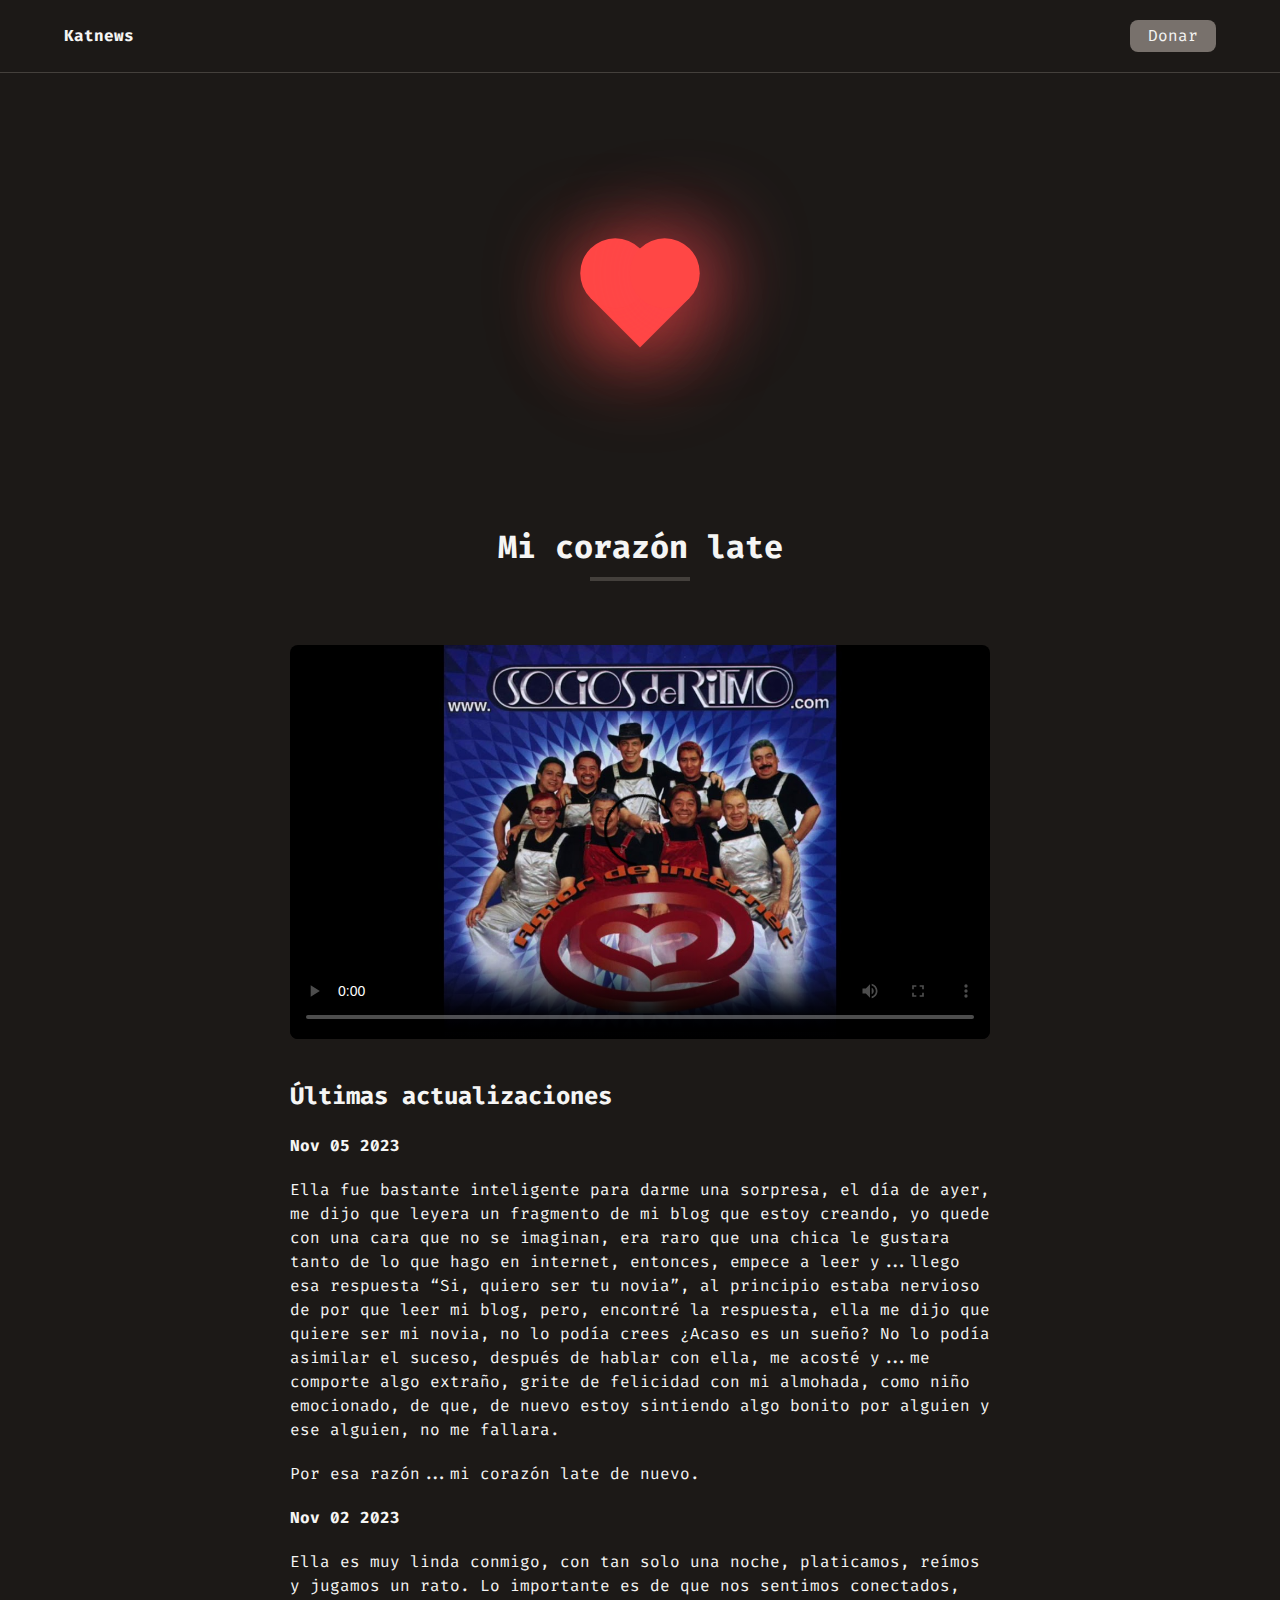
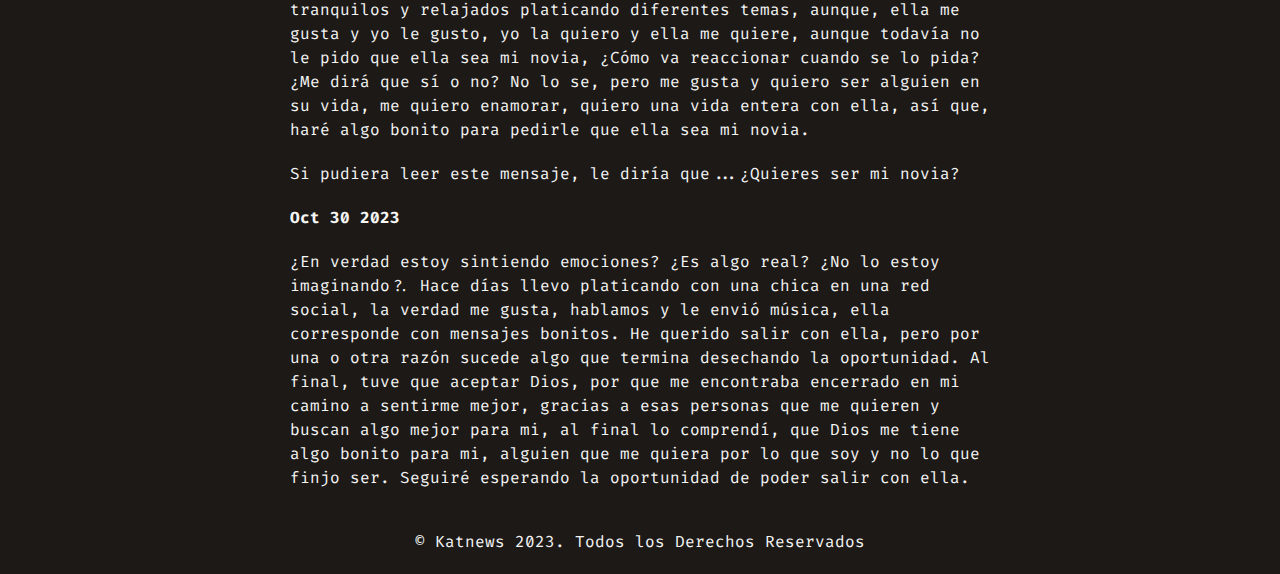
==== index.html @ 8b577e5e "Nov 05 2023" ====
<!DOCTYPE html>
<html lang="es">
  <head>
    <meta charset="UTF-8" />
    <meta name="viewport" content="width=device-width, initial-scale=1.0" />
    <meta name="description" content="Un blog lleno de amor" />
    <link rel="stylesheet" href="css/styles.css" />
    <title>💖 Katnews / Inicio</title>
  </head>
  <body>
    <header class="header">
      <a class="header__logo" href="./">Katnews</a>
      <nav class="header__nav">
        <a class="button" href="https://ko-fi.com/ferchitomenball">Donar</a>
      </nav>
    </header>
    <main class="container">
      <div class="container__hero">
        <div class="heart"></div>
      </div>
      <aside class="container__title">
        <h1 class="title">Mi corazón late</h1>
      </aside>
      <section class="container__text">
        <video class="video" controls poster="assets/poster_main.jpg">
          <source src="assets/video_main.mp4" type="video/mp4" />
        </video>
        <h2>Últimas actualizaciones</h2>
        <article class="container__article">
          <header>
            <time datetime="2023-11-05">
              <strong>Nov 05 2023</strong>
            </time>
          </header>
          <p class="text">Ella fue bastante inteligente para darme una sorpresa, el día de ayer, me dijo que leyera un fragmento de mi blog que estoy creando, yo quede con una cara que no se imaginan, era raro que una chica le gustara tanto de lo que hago en internet, entonces, empece a leer y...llego esa respuesta “Si, quiero ser tu novia”, al principio estaba nervioso de por que leer mi blog, pero, encontré la respuesta, ella me dijo que quiere ser mi novia, no lo podía crees ¿Acaso es un sueño? No lo podía asimilar el suceso, después de hablar con ella, me acosté y...me comporte algo extraño, grite de felicidad con mi almohada, como niño emocionado, de que, de nuevo estoy sintiendo algo bonito por alguien y ese alguien, no me fallara.</p>
          <p class="text">
            Por esa razón...mi corazón late de nuevo.
          </p>
        </article>
          <header>
            <time datetime="2023-11-02">
              <strong>Nov 02 2023</strong>
            </time>
          </header>
          <p class="text">
            Ella es muy linda conmigo, con tan solo una noche, platicamos,
            reímos y jugamos un rato. Lo importante es de que nos sentimos
            conectados, tranquilos y relajados platicando diferentes temas,
            aunque, ella me gusta y yo le gusto, yo la quiero y ella me quiere,
            aunque todavía no le pido que ella sea mi novia, ¿Cómo va reaccionar
            cuando se lo pida? ¿Me dirá que sí o no? No lo se, pero me gusta y
            quiero ser alguien en su vida, me quiero enamorar, quiero una vida
            entera con ella, así que, haré algo bonito para pedirle que ella sea
            mi novia.
          </p>
          <p class="text">
            Si pudiera leer este mensaje, le diría que...¿Quieres ser mi novia?
          </p>
        </article>
        <article class="container__article">
          <header>
            <time datetime="2023-10-30">
              <strong>Oct 30 2023</strong>
            </time>
          </header>
          <p class="text">
            ¿En verdad estoy sintiendo emociones? ¿Es algo real? ¿No lo estoy
            imaginando?. Hace días llevo platicando con una chica en una red
            social, la verdad me gusta, hablamos y le envió música, ella
            corresponde con mensajes bonitos. He querido salir con ella, pero
            por una o otra razón sucede algo que termina desechando la
            oportunidad. Al final, tuve que aceptar Dios, por que me encontraba
            encerrado en mi camino a sentirme mejor, gracias a esas personas que
            me quieren y buscan algo mejor para mi, al final lo comprendí, que
            Dios me tiene algo bonito para mi, alguien que me quiera por lo que
            soy y no lo que finjo ser. Seguiré esperando la oportunidad de poder
            salir con ella.
          </p>
        </article>
      </section>
    </main>
    <div class="footer">
      <span>&copy; Katnews 2023. Todos los Derechos Reservados</span>
    </div>
  </body>
</html>
---- css/styles.css ----
@import url("https://fonts.googleapis.com/css2?family=Fira+Code:wght@400;700&display=swap");

*,
*::before,
*::after {
  margin: 0;
  padding: 0;
  box-sizing: border-box;
  text-size-adjust: 100%;
  line-height: 1.5;
}

:root {
  --base-50: #fafaf9;
  --base-100: #f5f5f4;
  --base-200: #e7e5e4;
  --base-300: #d6d3d1;
  --base-400: #a8a29e;
  --base-500: #78716c;
  --base-600: #57534e;
  --base-700: #44403c;
  --base-800: #292524;
  --base-900: #1c1917;
  --base-950: #0c0a09;
}

:root {
  --bg-body: var(--base-900);
  --text-body: var(--base-100);
  --bg-color-header: var(--base-900);
  --border-color: var(--base-700);
  --text-color: var(--base-100);
  --button-bg: var(--base-500);
  --button-text: var(--base-100);
  --button-hover: var(--base-600);
  --button-active: var(--base-700);
}

:root {
  --weight-400: 400;
  --weight-700: 700;
  --radius: 0.5rem;
}

:root {
  --heart: #ff4745;
}

/* 
:root {
  --heart: #6b21a8;
}
 */

body {
  font-family: "Fira Code", monospace;
  font-weight: var(--weight-400);
  font-size: 16px;
  background-color: var(--bg-body);
  color: var(--text-body);
}

.container {
  width: 90%;
  max-width: 700px;
  margin: 0 auto;
}

.header {
  background-color: var(--bg-color-header);
  border-bottom: thin solid var(--border-color);
  display: flex;
  align-items: center;
  justify-content: space-between;
  padding: 20px 5%;
}

.header__logo {
  text-decoration: none;
  color: var(--text-color);
  font-weight: var(--weight-700);
}

.button {
  text-decoration: none;
  cursor: pointer;
  display: flex;
  align-items: center;
  justify-content: center;
  height: 32px;
  padding: 0 18px;
  background-color: var(--button-bg);
  color: var(--button-text);
  border-radius: var(--radius);
  transition: hover 0.3 ease;
}

.button:hover {
  background-color: var(--button-hover);
}

.button:active {
  background-color: var(--button-active);
}

.container__hero {
  display: flex;
  justify-content: center;
  align-items: center;
  min-height: 50vh;
}

.container__title {
  text-align: center;
}

.heart {
  position: relative;
  width: 4.375rem;
  height: 4.375rem;
  background-color: var(--heart);
  transform: rotate(-45deg);
  box-shadow: -10px 10px 90px var(--heart);
  animation: pulse 1s infinite;
}

.heart::before {
  content: "";
  position: absolute;
  top: -50%;
  width: 4.375rem;
  height: 4.375rem;
  background-color: var(--heart);
  border-radius: 50%;
  box-shadow: -10px 10px 90px var(--heart);
}

.heart::after {
  content: "";
  position: absolute;
  right: -50%;
  width: 4.375rem;
  height: 4.375rem;
  background-color: var(--heart);
  border-radius: 50%;
  box-shadow: 10px 10px 90px #ff4757;
}

@keyframes pulse {
  0% {
    transform: rotate(-45deg) scale(1);
  }
  50% {
    transform: rotate(-45deg) scale(1.2);
  }
  100% {
    transform: rotate(-45deg) scale(1);
  }
}

.title {
  position: relative;
  display: flex;
  justify-content: center;
  align-items: flex-end;
  padding-bottom: 10px;
  margin-bottom: 32px;
}

.title::before {
  content: "";
  position: absolute;
  width: 100px;
  height: 4px;
  bottom: 0;
  background-color: var(--border-color);
}

.video {
  width: 100%;
  margin: 32px 0;
  border-radius: var(--radius);
}

.container__article {
  margin: 20px 0;
}

.text {
  margin: 20px 0;
}

.footer {
  text-align: center;
  padding: 20px 0;
}
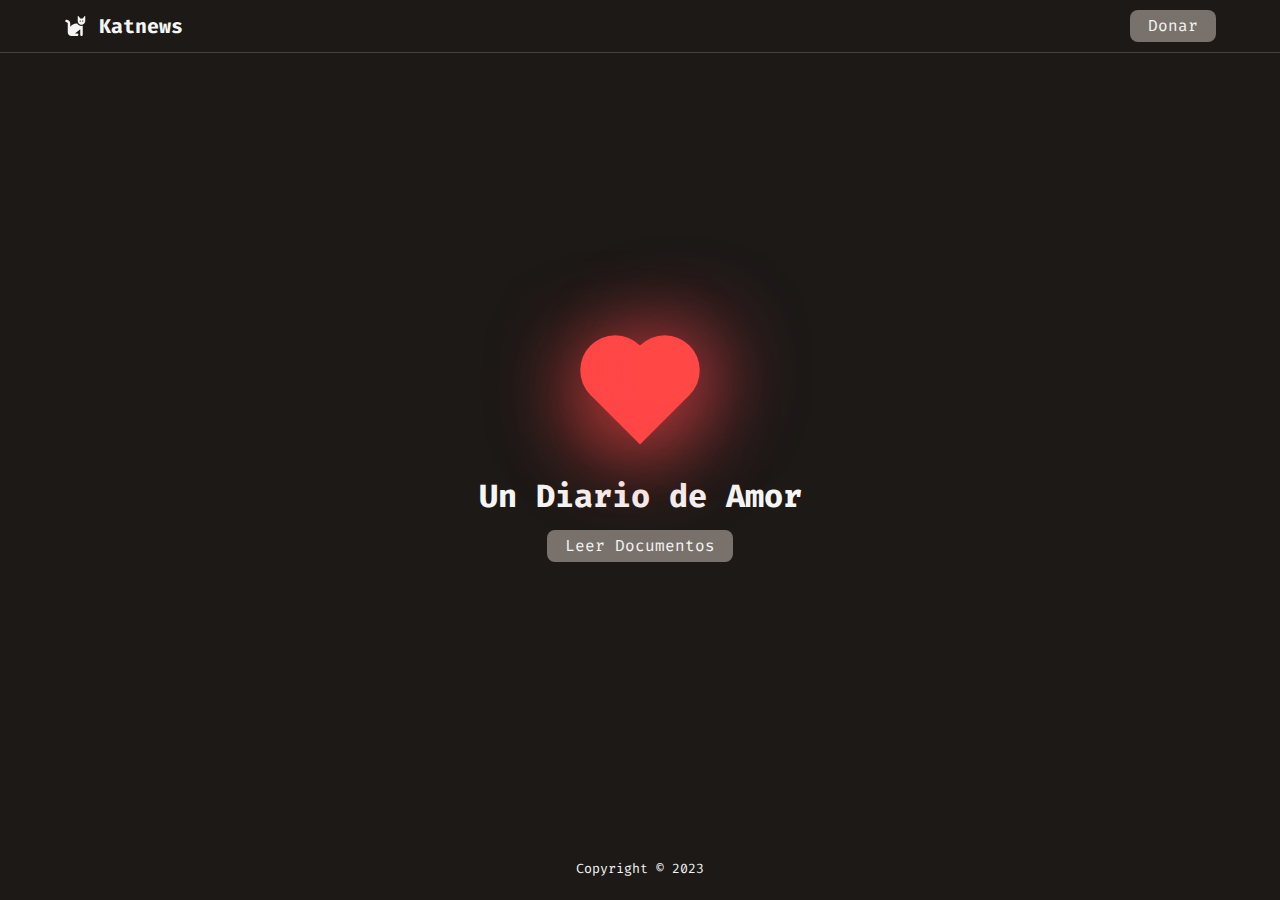
==== commit b4f3f947: "Nov 06 2023" ====
--- a/index.html
+++ b/index.html
@@ -4,83 +4,38 @@
     <meta charset="UTF-8" />
     <meta name="viewport" content="width=device-width, initial-scale=1.0" />
     <meta name="description" content="Un blog lleno de amor" />
+    <link rel="stylesheet" href="css/all.min.css" />
     <link rel="stylesheet" href="css/styles.css" />
-    <title>💖 Katnews / Inicio</title>
+    <link rel="stylesheet" href="css/animation.css" />
+    <title>🐈 Katnews / Inicio</title>
   </head>
   <body>
-    <header class="header">
-      <a class="header__logo" href="./">Katnews</a>
-      <nav class="header__nav">
-        <a class="button" href="https://ko-fi.com/ferchitomenball">Donar</a>
-      </nav>
-    </header>
-    <main class="container">
-      <div class="container__hero">
-        <div class="heart"></div>
-      </div>
-      <aside class="container__title">
-        <h1 class="title">Mi corazón late</h1>
-      </aside>
-      <section class="container__text">
-        <video class="video" controls poster="assets/poster_main.jpg">
-          <source src="assets/video_main.mp4" type="video/mp4" />
-        </video>
-        <h2>Últimas actualizaciones</h2>
-        <article class="container__article">
-          <header>
-            <time datetime="2023-11-05">
-              <strong>Nov 05 2023</strong>
-            </time>
-          </header>
-          <p class="text">Ella fue bastante inteligente para darme una sorpresa, el día de ayer, me dijo que leyera un fragmento de mi blog que estoy creando, yo quede con una cara que no se imaginan, era raro que una chica le gustara tanto de lo que hago en internet, entonces, empece a leer y...llego esa respuesta “Si, quiero ser tu novia”, al principio estaba nervioso de por que leer mi blog, pero, encontré la respuesta, ella me dijo que quiere ser mi novia, no lo podía crees ¿Acaso es un sueño? No lo podía asimilar el suceso, después de hablar con ella, me acosté y...me comporte algo extraño, grite de felicidad con mi almohada, como niño emocionado, de que, de nuevo estoy sintiendo algo bonito por alguien y ese alguien, no me fallara.</p>
-          <p class="text">
-            Por esa razón...mi corazón late de nuevo.
-          </p>
-        </article>
-          <header>
-            <time datetime="2023-11-02">
-              <strong>Nov 02 2023</strong>
-            </time>
-          </header>
-          <p class="text">
-            Ella es muy linda conmigo, con tan solo una noche, platicamos,
-            reímos y jugamos un rato. Lo importante es de que nos sentimos
-            conectados, tranquilos y relajados platicando diferentes temas,
-            aunque, ella me gusta y yo le gusto, yo la quiero y ella me quiere,
-            aunque todavía no le pido que ella sea mi novia, ¿Cómo va reaccionar
-            cuando se lo pida? ¿Me dirá que sí o no? No lo se, pero me gusta y
-            quiero ser alguien en su vida, me quiero enamorar, quiero una vida
-            entera con ella, así que, haré algo bonito para pedirle que ella sea
-            mi novia.
-          </p>
-          <p class="text">
-            Si pudiera leer este mensaje, le diría que...¿Quieres ser mi novia?
-          </p>
-        </article>
-        <article class="container__article">
-          <header>
-            <time datetime="2023-10-30">
-              <strong>Oct 30 2023</strong>
-            </time>
-          </header>
-          <p class="text">
-            ¿En verdad estoy sintiendo emociones? ¿Es algo real? ¿No lo estoy
-            imaginando?. Hace días llevo platicando con una chica en una red
-            social, la verdad me gusta, hablamos y le envió música, ella
-            corresponde con mensajes bonitos. He querido salir con ella, pero
-            por una o otra razón sucede algo que termina desechando la
-            oportunidad. Al final, tuve que aceptar Dios, por que me encontraba
-            encerrado en mi camino a sentirme mejor, gracias a esas personas que
-            me quieren y buscan algo mejor para mi, al final lo comprendí, que
-            Dios me tiene algo bonito para mi, alguien que me quiera por lo que
-            soy y no lo que finjo ser. Seguiré esperando la oportunidad de poder
-            salir con ella.
-          </p>
-        </article>
-      </section>
-    </main>
-    <div class="footer">
-      <span>&copy; Katnews 2023. Todos los Derechos Reservados</span>
+    <!-- HOME -->
+    <div class="home">
+      <!-- HEADER -->
+      <header class="header">
+        <a class="header__logo" href="./">
+          <i class="fa-solid fa-cat"></i>
+          <span>Katnews</span>
+        </a>
+        <nav class="header__nav">
+          <a class="button" href="https://ko-fi.com/ferchitomenball">Donar</a>
+        </nav>
+      </header>
+      <!-- HOME PAGE -->
+      <main class="home__page">
+        <div class="home__hero">
+          <div class="heart"></div>
+          <h1>Un Diario de Amor</h1>
+          <a class="button" href="./docs.html">Leer Documentos</a>
+        </div>
+      </main>
+      <!-- FOOTER -->
+      <footer class="footer">
+        <small>Copyright &copy; 2023</small>
+      </footer>
+      <!-- SCRIPT -->
+      <script src="js/all.min.js"></script>
     </div>
   </body>
 </html>
--- a/css/all.min.css
+++ b/css/all.min.css
@@ -0,0 +1,9 @@
+/*!
+ * Font Awesome Free 6.4.2 by @fontawesome - https://fontawesome.com
+ * License - https://fontawesome.com/license/free (Icons: CC BY 4.0, Fonts: SIL OFL 1.1, Code: MIT License)
+ * Copyright 2023 Fonticons, Inc.
+ */
+.fa{font-family:var(--fa-style-family,"Font Awesome 6 Free");font-weight:var(--fa-style,900)}.fa,.fa-brands,.fa-classic,.fa-regular,.fa-sharp,.fa-solid,.fab,.far,.fas{-moz-osx-font-smoothing:grayscale;-webkit-font-smoothing:antialiased;display:var(--fa-display,inline-block);font-style:normal;font-variant:normal;line-height:1;text-rendering:auto}.fa-classic,.fa-regular,.fa-solid,.far,.fas{font-family:"Font Awesome 6 Free"}.fa-brands,.fab{font-family:"Font Awesome 6 Brands"}.fa-1x{font-size:1em}.fa-2x{font-size:2em}.fa-3x{font-size:3em}.fa-4x{font-size:4em}.fa-5x{font-size:5em}.fa-6x{font-size:6em}.fa-7x{font-size:7em}.fa-8x{font-size:8em}.fa-9x{font-size:9em}.fa-10x{font-size:10em}.fa-2xs{font-size:.625em;line-height:.1em;vertical-align:.225em}.fa-xs{font-size:.75em;line-height:.08333em;vertical-align:.125em}.fa-sm{font-size:.875em;line-height:.07143em;vertical-align:.05357em}.fa-lg{font-size:1.25em;line-height:.05em;vertical-align:-.075em}.fa-xl{font-size:1.5em;line-height:.04167em;vertical-align:-.125em}.fa-2xl{font-size:2em;line-height:.03125em;vertical-align:-.1875em}.fa-fw{text-align:center;width:1.25em}.fa-ul{list-style-type:none;margin-left:var(--fa-li-margin,2.5em);padding-left:0}.fa-ul>li{position:relative}.fa-li{left:calc(var(--fa-li-width, 2em)*-1);position:absolute;text-align:center;width:var(--fa-li-width,2em);line-height:inherit}.fa-border{border-radius:var(--fa-border-radius,.1em);border:var(--fa-border-width,.08em) var(--fa-border-style,solid) var(--fa-border-color,#eee);padding:var(--fa-border-padding,.2em .25em .15em)}.fa-pull-left{float:left;margin-right:var(--fa-pull-margin,.3em)}.fa-pull-right{float:right;margin-left:var(--fa-pull-margin,.3em)}.fa-beat{-webkit-animation-name:fa-beat;animation-name:fa-beat;-webkit-animation-delay:var(--fa-animation-delay,0s);animation-delay:var(--fa-animation-delay,0s);-webkit-animation-direction:var(--fa-animation-direction,normal);animation-direction:var(--fa-animation-direction,normal);-webkit-animation-duration:var(--fa-animation-duration,1s);animation-duration:var(--fa-animation-duration,1s);-webkit-animation-iteration-count:var(--fa-animation-iteration-count,infinite);animation-iteration-count:var(--fa-animation-iteration-count,infinite);-webkit-animation-timing-function:var(--fa-animation-timing,ease-in-out);animation-timing-function:var(--fa-animation-timing,ease-in-out)}.fa-bounce{-webkit-animation-name:fa-bounce;animation-name:fa-bounce;-webkit-animation-delay:var(--fa-animation-delay,0s);animation-delay:var(--fa-animation-delay,0s);-webkit-animation-direction:var(--fa-animation-direction,normal);animation-direction:var(--fa-animation-direction,normal);-webkit-animation-duration:var(--fa-animation-duration,1s);animation-duration:var(--fa-animation-duration,1s);-webkit-animation-iteration-count:var(--fa-animation-iteration-count,infinite);animation-iteration-count:var(--fa-animation-iteration-count,infinite);-webkit-animation-timing-function:var(--fa-animation-timing,cubic-bezier(.28,.84,.42,1));animation-timing-function:var(--fa-animation-timing,cubic-bezier(.28,.84,.42,1))}.fa-fade{-webkit-animation-name:fa-fade;animation-name:fa-fade;-webkit-animation-iteration-count:var(--fa-animation-iteration-count,infinite);animation-iteration-count:var(--fa-animation-iteration-count,infinite);-webkit-animation-timing-function:var(--fa-animation-timing,cubic-bezier(.4,0,.6,1));animation-timing-function:var(--fa-animation-timing,cubic-bezier(.4,0,.6,1))}.fa-beat-fade,.fa-fade{-webkit-animation-delay:var(--fa-animation-delay,0s);animation-delay:var(--fa-animation-delay,0s);-webkit-animation-direction:var(--fa-animation-direction,normal);animation-direction:var(--fa-animation-direction,normal);-webkit-animation-duration:var(--fa-animation-duration,1s);animation-duration:var(--fa-animation-duration,1s)}.fa-beat-fade{-webkit-animation-name:fa-beat-fade;animation-name:fa-beat-fade;-webkit-animation-iteration-count:var(--fa-animation-iteration-count,infinite);animation-iteration-count:var(--fa-animation-iteration-count,infinite);-webkit-animation-timing-function:var(--fa-animation-timing,cubic-bezier(.4,0,.6,1));animation-timing-function:var(--fa-animation-timing,cubic-bezier(.4,0,.6,1))}.fa-flip{-webkit-animation-name:fa-flip;animation-name:fa-flip;-webkit-animation-delay:var(--fa-animation-delay,0s);animation-delay:var(--fa-animation-delay,0s);-webkit-animation-direction:var(--fa-animation-direction,normal);animation-direction:var(--fa-animation-direction,normal);-webkit-animation-duration:var(--fa-animation-duration,1s);animation-duration:var(--fa-animation-duration,1s);-webkit-animation-iteration-count:var(--fa-animation-iteration-count,infinite);animation-iteration-count:var(--fa-animation-iteration-count,infinite);-webkit-animation-timing-function:var(--fa-animation-timing,ease-in-out);animation-timing-function:var(--fa-animation-timing,ease-in-out)}.fa-shake{-webkit-animation-name:fa-shake;animation-name:fa-shake;-webkit-animation-duration:var(--fa-animation-duration,1s);animation-duration:var(--fa-animation-duration,1s);-webkit-animation-iteration-count:var(--fa-animation-iteration-count,infinite);animation-iteration-count:var(--fa-animation-iteration-count,infinite);-webkit-animation-timing-function:var(--fa-animation-timing,linear);animation-timing-function:var(--fa-animation-timing,linear)}.fa-shake,.fa-spin{-webkit-animation-delay:var(--fa-animation-delay,0s);animation-delay:var(--fa-animation-delay,0s);-webkit-animation-direction:var(--fa-animation-direction,normal);animation-direction:var(--fa-animation-direction,normal)}.fa-spin{-webkit-animation-name:fa-spin;animation-name:fa-spin;-webkit-animation-duration:var(--fa-animation-duration,2s);animation-duration:var(--fa-animation-duration,2s);-webkit-animation-iteration-count:var(--fa-animation-iteration-count,infinite);animation-iteration-count:var(--fa-animation-iteration-count,infinite);-webkit-animation-timing-function:var(--fa-animation-timing,linear);animation-timing-function:var(--fa-animation-timing,linear)}.fa-spin-reverse{--fa-animation-direction:reverse}.fa-pulse,.fa-spin-pulse{-webkit-animation-name:fa-spin;animation-name:fa-spin;-webkit-animation-direction:var(--fa-animation-direction,normal);animation-direction:var(--fa-animation-direction,normal);-webkit-animation-duration:var(--fa-animation-duration,1s);animation-duration:var(--fa-animation-duration,1s);-webkit-animation-iteration-count:var(--fa-animation-iteration-count,infinite);animation-iteration-count:var(--fa-animation-iteration-count,infinite);-webkit-animation-timing-function:var(--fa-animation-timing,steps(8));animation-timing-function:var(--fa-animation-timing,steps(8))}@media (prefers-reduced-motion:reduce){.fa-beat,.fa-beat-fade,.fa-bounce,.fa-fade,.fa-flip,.fa-pulse,.fa-shake,.fa-spin,.fa-spin-pulse{-webkit-animation-delay:-1ms;animation-delay:-1ms;-webkit-animation-duration:1ms;animation-duration:1ms;-webkit-animation-iteration-count:1;animation-iteration-count:1;-webkit-transition-delay:0s;transition-delay:0s;-webkit-transition-duration:0s;transition-duration:0s}}@-webkit-keyframes fa-beat{0%,90%{-webkit-transform:scale(1);transform:scale(1)}45%{-webkit-transform:scale(var(--fa-beat-scale,1.25));transform:scale(var(--fa-beat-scale,1.25))}}@keyframes fa-beat{0%,90%{-webkit-transform:scale(1);transform:scale(1)}45%{-webkit-transform:scale(var(--fa-beat-scale,1.25));transform:scale(var(--fa-beat-scale,1.25))}}@-webkit-keyframes fa-bounce{0%{-webkit-transform:scale(1) translateY(0);transform:scale(1) translateY(0)}10%{-webkit-transform:scale(var(--fa-bounce-start-scale-x,1.1),var(--fa-bounce-start-scale-y,.9)) translateY(0);transform:scale(var(--fa-bounce-start-scale-x,1.1),var(--fa-bounce-start-scale-y,.9)) translateY(0)}30%{-webkit-transform:scale(var(--fa-bounce-jump-scale-x,.9),var(--fa-bounce-jump-scale-y,1.1)) translateY(var(--fa-bounce-height,-.5em));transform:scale(var(--fa-bounce-jump-scale-x,.9),var(--fa-bounce-jump-scale-y,1.1)) translateY(var(--fa-bounce-height,-.5em))}50%{-webkit-transform:scale(var(--fa-bounce-land-scale-x,1.05),var(--fa-bounce-land-scale-y,.95)) translateY(0);transform:scale(var(--fa-bounce-land-scale-x,1.05),var(--fa-bounce-land-scale-y,.95)) translateY(0)}57%{-webkit-transform:scale(1) translateY(var(--fa-bounce-rebound,-.125em));transform:scale(1) translateY(var(--fa-bounce-rebound,-.125em))}64%{-webkit-transform:scale(1) translateY(0);transform:scale(1) translateY(0)}to{-webkit-transform:scale(1) translateY(0);transform:scale(1) translateY(0)}}@keyframes fa-bounce{0%{-webkit-transform:scale(1) translateY(0);transform:scale(1) translateY(0)}10%{-webkit-transform:scale(var(--fa-bounce-start-scale-x,1.1),var(--fa-bounce-start-scale-y,.9)) translateY(0);transform:scale(var(--fa-bounce-start-scale-x,1.1),var(--fa-bounce-start-scale-y,.9)) translateY(0)}30%{-webkit-transform:scale(var(--fa-bounce-jump-scale-x,.9),var(--fa-bounce-jump-scale-y,1.1)) translateY(var(--fa-bounce-height,-.5em));transform:scale(var(--fa-bounce-jump-scale-x,.9),var(--fa-bounce-jump-scale-y,1.1)) translateY(var(--fa-bounce-height,-.5em))}50%{-webkit-transform:scale(var(--fa-bounce-land-scale-x,1.05),var(--fa-bounce-land-scale-y,.95)) translateY(0);transform:scale(var(--fa-bounce-land-scale-x,1.05),var(--fa-bounce-land-scale-y,.95)) translateY(0)}57%{-webkit-transform:scale(1) translateY(var(--fa-bounce-rebound,-.125em));transform:scale(1) translateY(var(--fa-bounce-rebound,-.125em))}64%{-webkit-transform:scale(1) translateY(0);transform:scale(1) translateY(0)}to{-webkit-transform:scale(1) translateY(0);transform:scale(1) translateY(0)}}@-webkit-keyframes fa-fade{50%{opacity:var(--fa-fade-opacity,.4)}}@keyframes fa-fade{50%{opacity:var(--fa-fade-opacity,.4)}}@-webkit-keyframes fa-beat-fade{0%,to{opacity:var(--fa-beat-fade-opacity,.4);-webkit-transform:scale(1);transform:scale(1)}50%{opacity:1;-webkit-transform:scale(var(--fa-beat-fade-scale,1.125));transform:scale(var(--fa-beat-fade-scale,1.125))}}@keyframes fa-beat-fade{0%,to{opacity:var(--fa-beat-fade-opacity,.4);-webkit-transform:scale(1);transform:scale(1)}50%{opacity:1;-webkit-transform:scale(var(--fa-beat-fade-scale,1.125));transform:scale(var(--fa-beat-fade-scale,1.125))}}@-webkit-keyframes fa-flip{50%{-webkit-transform:rotate3d(var(--fa-flip-x,0),var(--fa-flip-y,1),var(--fa-flip-z,0),var(--fa-flip-angle,-180deg));transform:rotate3d(var(--fa-flip-x,0),var(--fa-flip-y,1),var(--fa-flip-z,0),var(--fa-flip-angle,-180deg))}}@keyframes fa-flip{50%{-webkit-transform:rotate3d(var(--fa-flip-x,0),var(--fa-flip-y,1),var(--fa-flip-z,0),var(--fa-flip-angle,-180deg));transform:rotate3d(var(--fa-flip-x,0),var(--fa-flip-y,1),var(--fa-flip-z,0),var(--fa-flip-angle,-180deg))}}@-webkit-keyframes fa-shake{0%{-webkit-transform:rotate(-15deg);transform:rotate(-15deg)}4%{-webkit-transform:rotate(15deg);transform:rotate(15deg)}8%,24%{-webkit-transform:rotate(-18deg);transform:rotate(-18deg)}12%,28%{-webkit-transform:rotate(18deg);transform:rotate(18deg)}16%{-webkit-transform:rotate(-22deg);transform:rotate(-22deg)}20%{-webkit-transform:rotate(22deg);transform:rotate(22deg)}32%{-webkit-transform:rotate(-12deg);transform:rotate(-12deg)}36%{-webkit-transform:rotate(12deg);transform:rotate(12deg)}40%,to{-webkit-transform:rotate(0deg);transform:rotate(0deg)}}@keyframes fa-shake{0%{-webkit-transform:rotate(-15deg);transform:rotate(-15deg)}4%{-webkit-transform:rotate(15deg);transform:rotate(15deg)}8%,24%{-webkit-transform:rotate(-18deg);transform:rotate(-18deg)}12%,28%{-webkit-transform:rotate(18deg);transform:rotate(18deg)}16%{-webkit-transform:rotate(-22deg);transform:rotate(-22deg)}20%{-webkit-transform:rotate(22deg);transform:rotate(22deg)}32%{-webkit-transform:rotate(-12deg);transform:rotate(-12deg)}36%{-webkit-transform:rotate(12deg);transform:rotate(12deg)}40%,to{-webkit-transform:rotate(0deg);transform:rotate(0deg)}}@-webkit-keyframes fa-spin{0%{-webkit-transform:rotate(0deg);transform:rotate(0deg)}to{-webkit-transform:rotate(1turn);transform:rotate(1turn)}}@keyframes fa-spin{0%{-webkit-transform:rotate(0deg);transform:rotate(0deg)}to{-webkit-transform:rotate(1turn);transform:rotate(1turn)}}.fa-rotate-90{-webkit-transform:rotate(90deg);transform:rotate(90deg)}.fa-rotate-180{-webkit-transform:rotate(180deg);transform:rotate(180deg)}.fa-rotate-270{-webkit-transform:rotate(270deg);transform:rotate(270deg)}.fa-flip-horizontal{-webkit-transform:scaleX(-1);transform:scaleX(-1)}.fa-flip-vertical{-webkit-transform:scaleY(-1);transform:scaleY(-1)}.fa-flip-both,.fa-flip-horizontal.fa-flip-vertical{-webkit-transform:scale(-1);transform:scale(-1)}.fa-rotate-by{-webkit-transform:rotate(var(--fa-rotate-angle,none));transform:rotate(var(--fa-rotate-angle,none))}.fa-stack{display:inline-block;height:2em;line-height:2em;position:relative;vertical-align:middle;width:2.5em}.fa-stack-1x,.fa-stack-2x{left:0;position:absolute;text-align:center;width:100%;z-index:var(--fa-stack-z-index,auto)}.fa-stack-1x{line-height:inherit}.fa-stack-2x{font-size:2em}.fa-inverse{color:var(--fa-inverse,#fff)}
+
+.fa-0:before{content:"\30"}.fa-1:before{content:"\31"}.fa-2:before{content:"\32"}.fa-3:before{content:"\33"}.fa-4:before{content:"\34"}.fa-5:before{content:"\35"}.fa-6:before{content:"\36"}.fa-7:before{content:"\37"}.fa-8:before{content:"\38"}.fa-9:before{content:"\39"}.fa-fill-drip:before{content:"\f576"}.fa-arrows-to-circle:before{content:"\e4bd"}.fa-chevron-circle-right:before,.fa-circle-chevron-right:before{content:"\f138"}.fa-at:before{content:"\40"}.fa-trash-alt:before,.fa-trash-can:before{content:"\f2ed"}.fa-text-height:before{content:"\f034"}.fa-user-times:before,.fa-user-xmark:before{content:"\f235"}.fa-stethoscope:before{content:"\f0f1"}.fa-comment-alt:before,.fa-message:before{content:"\f27a"}.fa-info:before{content:"\f129"}.fa-compress-alt:before,.fa-down-left-and-up-right-to-center:before{content:"\f422"}.fa-explosion:before{content:"\e4e9"}.fa-file-alt:before,.fa-file-lines:before,.fa-file-text:before{content:"\f15c"}.fa-wave-square:before{content:"\f83e"}.fa-ring:before{content:"\f70b"}.fa-building-un:before{content:"\e4d9"}.fa-dice-three:before{content:"\f527"}.fa-calendar-alt:before,.fa-calendar-days:before{content:"\f073"}.fa-anchor-circle-check:before{content:"\e4aa"}.fa-building-circle-arrow-right:before{content:"\e4d1"}.fa-volleyball-ball:before,.fa-volleyball:before{content:"\f45f"}.fa-arrows-up-to-line:before{content:"\e4c2"}.fa-sort-desc:before,.fa-sort-down:before{content:"\f0dd"}.fa-circle-minus:before,.fa-minus-circle:before{content:"\f056"}.fa-door-open:before{content:"\f52b"}.fa-right-from-bracket:before,.fa-sign-out-alt:before{content:"\f2f5"}.fa-atom:before{content:"\f5d2"}.fa-soap:before{content:"\e06e"}.fa-heart-music-camera-bolt:before,.fa-icons:before{content:"\f86d"}.fa-microphone-alt-slash:before,.fa-microphone-lines-slash:before{content:"\f539"}.fa-bridge-circle-check:before{content:"\e4c9"}.fa-pump-medical:before{content:"\e06a"}.fa-fingerprint:before{content:"\f577"}.fa-hand-point-right:before{content:"\f0a4"}.fa-magnifying-glass-location:before,.fa-search-location:before{content:"\f689"}.fa-forward-step:before,.fa-step-forward:before{content:"\f051"}.fa-face-smile-beam:before,.fa-smile-beam:before{content:"\f5b8"}.fa-flag-checkered:before{content:"\f11e"}.fa-football-ball:before,.fa-football:before{content:"\f44e"}.fa-school-circle-exclamation:before{content:"\e56c"}.fa-crop:before{content:"\f125"}.fa-angle-double-down:before,.fa-angles-down:before{content:"\f103"}.fa-users-rectangle:before{content:"\e594"}.fa-people-roof:before{content:"\e537"}.fa-people-line:before{content:"\e534"}.fa-beer-mug-empty:before,.fa-beer:before{content:"\f0fc"}.fa-diagram-predecessor:before{content:"\e477"}.fa-arrow-up-long:before,.fa-long-arrow-up:before{content:"\f176"}.fa-burn:before,.fa-fire-flame-simple:before{content:"\f46a"}.fa-male:before,.fa-person:before{content:"\f183"}.fa-laptop:before{content:"\f109"}.fa-file-csv:before{content:"\f6dd"}.fa-menorah:before{content:"\f676"}.fa-truck-plane:before{content:"\e58f"}.fa-record-vinyl:before{content:"\f8d9"}.fa-face-grin-stars:before,.fa-grin-stars:before{content:"\f587"}.fa-bong:before{content:"\f55c"}.fa-pastafarianism:before,.fa-spaghetti-monster-flying:before{content:"\f67b"}.fa-arrow-down-up-across-line:before{content:"\e4af"}.fa-spoon:before,.fa-utensil-spoon:before{content:"\f2e5"}.fa-jar-wheat:before{content:"\e517"}.fa-envelopes-bulk:before,.fa-mail-bulk:before{content:"\f674"}.fa-file-circle-exclamation:before{content:"\e4eb"}.fa-circle-h:before,.fa-hospital-symbol:before{content:"\f47e"}.fa-pager:before{content:"\f815"}.fa-address-book:before,.fa-contact-book:before{content:"\f2b9"}.fa-strikethrough:before{content:"\f0cc"}.fa-k:before{content:"\4b"}.fa-landmark-flag:before{content:"\e51c"}.fa-pencil-alt:before,.fa-pencil:before{content:"\f303"}.fa-backward:before{content:"\f04a"}.fa-caret-right:before{content:"\f0da"}.fa-comments:before{content:"\f086"}.fa-file-clipboard:before,.fa-paste:before{content:"\f0ea"}.fa-code-pull-request:before{content:"\e13c"}.fa-clipboard-list:before{content:"\f46d"}.fa-truck-loading:before,.fa-truck-ramp-box:before{content:"\f4de"}.fa-user-check:before{content:"\f4fc"}.fa-vial-virus:before{content:"\e597"}.fa-sheet-plastic:before{content:"\e571"}.fa-blog:before{content:"\f781"}.fa-user-ninja:before{content:"\f504"}.fa-person-arrow-up-from-line:before{content:"\e539"}.fa-scroll-torah:before,.fa-torah:before{content:"\f6a0"}.fa-broom-ball:before,.fa-quidditch-broom-ball:before,.fa-quidditch:before{content:"\f458"}.fa-toggle-off:before{content:"\f204"}.fa-archive:before,.fa-box-archive:before{content:"\f187"}.fa-person-drowning:before{content:"\e545"}.fa-arrow-down-9-1:before,.fa-sort-numeric-desc:before,.fa-sort-numeric-down-alt:before{content:"\f886"}.fa-face-grin-tongue-squint:before,.fa-grin-tongue-squint:before{content:"\f58a"}.fa-spray-can:before{content:"\f5bd"}.fa-truck-monster:before{content:"\f63b"}.fa-w:before{content:"\57"}.fa-earth-africa:before,.fa-globe-africa:before{content:"\f57c"}.fa-rainbow:before{content:"\f75b"}.fa-circle-notch:before{content:"\f1ce"}.fa-tablet-alt:before,.fa-tablet-screen-button:before{content:"\f3fa"}.fa-paw:before{content:"\f1b0"}.fa-cloud:before{content:"\f0c2"}.fa-trowel-bricks:before{content:"\e58a"}.fa-face-flushed:before,.fa-flushed:before{content:"\f579"}.fa-hospital-user:before{content:"\f80d"}.fa-tent-arrow-left-right:before{content:"\e57f"}.fa-gavel:before,.fa-legal:before{content:"\f0e3"}.fa-binoculars:before{content:"\f1e5"}.fa-microphone-slash:before{content:"\f131"}.fa-box-tissue:before{content:"\e05b"}.fa-motorcycle:before{content:"\f21c"}.fa-bell-concierge:before,.fa-concierge-bell:before{content:"\f562"}.fa-pen-ruler:before,.fa-pencil-ruler:before{content:"\f5ae"}.fa-people-arrows-left-right:before,.fa-people-arrows:before{content:"\e068"}.fa-mars-and-venus-burst:before{content:"\e523"}.fa-caret-square-right:before,.fa-square-caret-right:before{content:"\f152"}.fa-cut:before,.fa-scissors:before{content:"\f0c4"}.fa-sun-plant-wilt:before{content:"\e57a"}.fa-toilets-portable:before{content:"\e584"}.fa-hockey-puck:before{content:"\f453"}.fa-table:before{content:"\f0ce"}.fa-magnifying-glass-arrow-right:before{content:"\e521"}.fa-digital-tachograph:before,.fa-tachograph-digital:before{content:"\f566"}.fa-users-slash:before{content:"\e073"}.fa-clover:before{content:"\e139"}.fa-mail-reply:before,.fa-reply:before{content:"\f3e5"}.fa-star-and-crescent:before{content:"\f699"}.fa-house-fire:before{content:"\e50c"}.fa-minus-square:before,.fa-square-minus:before{content:"\f146"}.fa-helicopter:before{content:"\f533"}.fa-compass:before{content:"\f14e"}.fa-caret-square-down:before,.fa-square-caret-down:before{content:"\f150"}.fa-file-circle-question:before{content:"\e4ef"}.fa-laptop-code:before{content:"\f5fc"}.fa-swatchbook:before{content:"\f5c3"}.fa-prescription-bottle:before{content:"\f485"}.fa-bars:before,.fa-navicon:before{content:"\f0c9"}.fa-people-group:before{content:"\e533"}.fa-hourglass-3:before,.fa-hourglass-end:before{content:"\f253"}.fa-heart-broken:before,.fa-heart-crack:before{content:"\f7a9"}.fa-external-link-square-alt:before,.fa-square-up-right:before{content:"\f360"}.fa-face-kiss-beam:before,.fa-kiss-beam:before{content:"\f597"}.fa-film:before{content:"\f008"}.fa-ruler-horizontal:before{content:"\f547"}.fa-people-robbery:before{content:"\e536"}.fa-lightbulb:before{content:"\f0eb"}.fa-caret-left:before{content:"\f0d9"}.fa-circle-exclamation:before,.fa-exclamation-circle:before{content:"\f06a"}.fa-school-circle-xmark:before{content:"\e56d"}.fa-arrow-right-from-bracket:before,.fa-sign-out:before{content:"\f08b"}.fa-chevron-circle-down:before,.fa-circle-chevron-down:before{content:"\f13a"}.fa-unlock-alt:before,.fa-unlock-keyhole:before{content:"\f13e"}.fa-cloud-showers-heavy:before{content:"\f740"}.fa-headphones-alt:before,.fa-headphones-simple:before{content:"\f58f"}.fa-sitemap:before{content:"\f0e8"}.fa-circle-dollar-to-slot:before,.fa-donate:before{content:"\f4b9"}.fa-memory:before{content:"\f538"}.fa-road-spikes:before{content:"\e568"}.fa-fire-burner:before{content:"\e4f1"}.fa-flag:before{content:"\f024"}.fa-hanukiah:before{content:"\f6e6"}.fa-feather:before{content:"\f52d"}.fa-volume-down:before,.fa-volume-low:before{content:"\f027"}.fa-comment-slash:before{content:"\f4b3"}.fa-cloud-sun-rain:before{content:"\f743"}.fa-compress:before{content:"\f066"}.fa-wheat-alt:before,.fa-wheat-awn:before{content:"\e2cd"}.fa-ankh:before{content:"\f644"}.fa-hands-holding-child:before{content:"\e4fa"}.fa-asterisk:before{content:"\2a"}.fa-check-square:before,.fa-square-check:before{content:"\f14a"}.fa-peseta-sign:before{content:"\e221"}.fa-header:before,.fa-heading:before{content:"\f1dc"}.fa-ghost:before{content:"\f6e2"}.fa-list-squares:before,.fa-list:before{content:"\f03a"}.fa-phone-square-alt:before,.fa-square-phone-flip:before{content:"\f87b"}.fa-cart-plus:before{content:"\f217"}.fa-gamepad:before{content:"\f11b"}.fa-circle-dot:before,.fa-dot-circle:before{content:"\f192"}.fa-dizzy:before,.fa-face-dizzy:before{content:"\f567"}.fa-egg:before{content:"\f7fb"}.fa-house-medical-circle-xmark:before{content:"\e513"}.fa-campground:before{content:"\f6bb"}.fa-folder-plus:before{content:"\f65e"}.fa-futbol-ball:before,.fa-futbol:before,.fa-soccer-ball:before{content:"\f1e3"}.fa-paint-brush:before,.fa-paintbrush:before{content:"\f1fc"}.fa-lock:before{content:"\f023"}.fa-gas-pump:before{content:"\f52f"}.fa-hot-tub-person:before,.fa-hot-tub:before{content:"\f593"}.fa-map-location:before,.fa-map-marked:before{content:"\f59f"}.fa-house-flood-water:before{content:"\e50e"}.fa-tree:before{content:"\f1bb"}.fa-bridge-lock:before{content:"\e4cc"}.fa-sack-dollar:before{content:"\f81d"}.fa-edit:before,.fa-pen-to-square:before{content:"\f044"}.fa-car-side:before{content:"\f5e4"}.fa-share-alt:before,.fa-share-nodes:before{content:"\f1e0"}.fa-heart-circle-minus:before{content:"\e4ff"}.fa-hourglass-2:before,.fa-hourglass-half:before{content:"\f252"}.fa-microscope:before{content:"\f610"}.fa-sink:before{content:"\e06d"}.fa-bag-shopping:before,.fa-shopping-bag:before{content:"\f290"}.fa-arrow-down-z-a:before,.fa-sort-alpha-desc:before,.fa-sort-alpha-down-alt:before{content:"\f881"}.fa-mitten:before{content:"\f7b5"}.fa-person-rays:before{content:"\e54d"}.fa-users:before{content:"\f0c0"}.fa-eye-slash:before{content:"\f070"}.fa-flask-vial:before{content:"\e4f3"}.fa-hand-paper:before,.fa-hand:before{content:"\f256"}.fa-om:before{content:"\f679"}.fa-worm:before{content:"\e599"}.fa-house-circle-xmark:before{content:"\e50b"}.fa-plug:before{content:"\f1e6"}.fa-chevron-up:before{content:"\f077"}.fa-hand-spock:before{content:"\f259"}.fa-stopwatch:before{content:"\f2f2"}.fa-face-kiss:before,.fa-kiss:before{content:"\f596"}.fa-bridge-circle-xmark:before{content:"\e4cb"}.fa-face-grin-tongue:before,.fa-grin-tongue:before{content:"\f589"}.fa-chess-bishop:before{content:"\f43a"}.fa-face-grin-wink:before,.fa-grin-wink:before{content:"\f58c"}.fa-deaf:before,.fa-deafness:before,.fa-ear-deaf:before,.fa-hard-of-hearing:before{content:"\f2a4"}.fa-road-circle-check:before{content:"\e564"}.fa-dice-five:before{content:"\f523"}.fa-rss-square:before,.fa-square-rss:before{content:"\f143"}.fa-land-mine-on:before{content:"\e51b"}.fa-i-cursor:before{content:"\f246"}.fa-stamp:before{content:"\f5bf"}.fa-stairs:before{content:"\e289"}.fa-i:before{content:"\49"}.fa-hryvnia-sign:before,.fa-hryvnia:before{content:"\f6f2"}.fa-pills:before{content:"\f484"}.fa-face-grin-wide:before,.fa-grin-alt:before{content:"\f581"}.fa-tooth:before{content:"\f5c9"}.fa-v:before{content:"\56"}.fa-bangladeshi-taka-sign:before{content:"\e2e6"}.fa-bicycle:before{content:"\f206"}.fa-rod-asclepius:before,.fa-rod-snake:before,.fa-staff-aesculapius:before,.fa-staff-snake:before{content:"\e579"}.fa-head-side-cough-slash:before{content:"\e062"}.fa-ambulance:before,.fa-truck-medical:before{content:"\f0f9"}.fa-wheat-awn-circle-exclamation:before{content:"\e598"}.fa-snowman:before{content:"\f7d0"}.fa-mortar-pestle:before{content:"\f5a7"}.fa-road-barrier:before{content:"\e562"}.fa-school:before{content:"\f549"}.fa-igloo:before{content:"\f7ae"}.fa-joint:before{content:"\f595"}.fa-angle-right:before{content:"\f105"}.fa-horse:before{content:"\f6f0"}.fa-q:before{content:"\51"}.fa-g:before{content:"\47"}.fa-notes-medical:before{content:"\f481"}.fa-temperature-2:before,.fa-temperature-half:before,.fa-thermometer-2:before,.fa-thermometer-half:before{content:"\f2c9"}.fa-dong-sign:before{content:"\e169"}.fa-capsules:before{content:"\f46b"}.fa-poo-bolt:before,.fa-poo-storm:before{content:"\f75a"}.fa-face-frown-open:before,.fa-frown-open:before{content:"\f57a"}.fa-hand-point-up:before{content:"\f0a6"}.fa-money-bill:before{content:"\f0d6"}.fa-bookmark:before{content:"\f02e"}.fa-align-justify:before{content:"\f039"}.fa-umbrella-beach:before{content:"\f5ca"}.fa-helmet-un:before{content:"\e503"}.fa-bullseye:before{content:"\f140"}.fa-bacon:before{content:"\f7e5"}.fa-hand-point-down:before{content:"\f0a7"}.fa-arrow-up-from-bracket:before{content:"\e09a"}.fa-folder-blank:before,.fa-folder:before{content:"\f07b"}.fa-file-medical-alt:before,.fa-file-waveform:before{content:"\f478"}.fa-radiation:before{content:"\f7b9"}.fa-chart-simple:before{content:"\e473"}.fa-mars-stroke:before{content:"\f229"}.fa-vial:before{content:"\f492"}.fa-dashboard:before,.fa-gauge-med:before,.fa-gauge:before,.fa-tachometer-alt-average:before{content:"\f624"}.fa-magic-wand-sparkles:before,.fa-wand-magic-sparkles:before{content:"\e2ca"}.fa-e:before{content:"\45"}.fa-pen-alt:before,.fa-pen-clip:before{content:"\f305"}.fa-bridge-circle-exclamation:before{content:"\e4ca"}.fa-user:before{content:"\f007"}.fa-school-circle-check:before{content:"\e56b"}.fa-dumpster:before{content:"\f793"}.fa-shuttle-van:before,.fa-van-shuttle:before{content:"\f5b6"}.fa-building-user:before{content:"\e4da"}.fa-caret-square-left:before,.fa-square-caret-left:before{content:"\f191"}.fa-highlighter:before{content:"\f591"}.fa-key:before{content:"\f084"}.fa-bullhorn:before{content:"\f0a1"}.fa-globe:before{content:"\f0ac"}.fa-synagogue:before{content:"\f69b"}.fa-person-half-dress:before{content:"\e548"}.fa-road-bridge:before{content:"\e563"}.fa-location-arrow:before{content:"\f124"}.fa-c:before{content:"\43"}.fa-tablet-button:before{content:"\f10a"}.fa-building-lock:before{content:"\e4d6"}.fa-pizza-slice:before{content:"\f818"}.fa-money-bill-wave:before{content:"\f53a"}.fa-area-chart:before,.fa-chart-area:before{content:"\f1fe"}.fa-house-flag:before{content:"\e50d"}.fa-person-circle-minus:before{content:"\e540"}.fa-ban:before,.fa-cancel:before{content:"\f05e"}.fa-camera-rotate:before{content:"\e0d8"}.fa-air-freshener:before,.fa-spray-can-sparkles:before{content:"\f5d0"}.fa-star:before{content:"\f005"}.fa-repeat:before{content:"\f363"}.fa-cross:before{content:"\f654"}.fa-box:before{content:"\f466"}.fa-venus-mars:before{content:"\f228"}.fa-arrow-pointer:before,.fa-mouse-pointer:before{content:"\f245"}.fa-expand-arrows-alt:before,.fa-maximize:before{content:"\f31e"}.fa-charging-station:before{content:"\f5e7"}.fa-shapes:before,.fa-triangle-circle-square:before{content:"\f61f"}.fa-random:before,.fa-shuffle:before{content:"\f074"}.fa-person-running:before,.fa-running:before{content:"\f70c"}.fa-mobile-retro:before{content:"\e527"}.fa-grip-lines-vertical:before{content:"\f7a5"}.fa-spider:before{content:"\f717"}.fa-hands-bound:before{content:"\e4f9"}.fa-file-invoice-dollar:before{content:"\f571"}.fa-plane-circle-exclamation:before{content:"\e556"}.fa-x-ray:before{content:"\f497"}.fa-spell-check:before{content:"\f891"}.fa-slash:before{content:"\f715"}.fa-computer-mouse:before,.fa-mouse:before{content:"\f8cc"}.fa-arrow-right-to-bracket:before,.fa-sign-in:before{content:"\f090"}.fa-shop-slash:before,.fa-store-alt-slash:before{content:"\e070"}.fa-server:before{content:"\f233"}.fa-virus-covid-slash:before{content:"\e4a9"}.fa-shop-lock:before{content:"\e4a5"}.fa-hourglass-1:before,.fa-hourglass-start:before{content:"\f251"}.fa-blender-phone:before{content:"\f6b6"}.fa-building-wheat:before{content:"\e4db"}.fa-person-breastfeeding:before{content:"\e53a"}.fa-right-to-bracket:before,.fa-sign-in-alt:before{content:"\f2f6"}.fa-venus:before{content:"\f221"}.fa-passport:before{content:"\f5ab"}.fa-heart-pulse:before,.fa-heartbeat:before{content:"\f21e"}.fa-people-carry-box:before,.fa-people-carry:before{content:"\f4ce"}.fa-temperature-high:before{content:"\f769"}.fa-microchip:before{content:"\f2db"}.fa-crown:before{content:"\f521"}.fa-weight-hanging:before{content:"\f5cd"}.fa-xmarks-lines:before{content:"\e59a"}.fa-file-prescription:before{content:"\f572"}.fa-weight-scale:before,.fa-weight:before{content:"\f496"}.fa-user-friends:before,.fa-user-group:before{content:"\f500"}.fa-arrow-up-a-z:before,.fa-sort-alpha-up:before{content:"\f15e"}.fa-chess-knight:before{content:"\f441"}.fa-face-laugh-squint:before,.fa-laugh-squint:before{content:"\f59b"}.fa-wheelchair:before{content:"\f193"}.fa-arrow-circle-up:before,.fa-circle-arrow-up:before{content:"\f0aa"}.fa-toggle-on:before{content:"\f205"}.fa-person-walking:before,.fa-walking:before{content:"\f554"}.fa-l:before{content:"\4c"}.fa-fire:before{content:"\f06d"}.fa-bed-pulse:before,.fa-procedures:before{content:"\f487"}.fa-shuttle-space:before,.fa-space-shuttle:before{content:"\f197"}.fa-face-laugh:before,.fa-laugh:before{content:"\f599"}.fa-folder-open:before{content:"\f07c"}.fa-heart-circle-plus:before{content:"\e500"}.fa-code-fork:before{content:"\e13b"}.fa-city:before{content:"\f64f"}.fa-microphone-alt:before,.fa-microphone-lines:before{content:"\f3c9"}.fa-pepper-hot:before{content:"\f816"}.fa-unlock:before{content:"\f09c"}.fa-colon-sign:before{content:"\e140"}.fa-headset:before{content:"\f590"}.fa-store-slash:before{content:"\e071"}.fa-road-circle-xmark:before{content:"\e566"}.fa-user-minus:before{content:"\f503"}.fa-mars-stroke-up:before,.fa-mars-stroke-v:before{content:"\f22a"}.fa-champagne-glasses:before,.fa-glass-cheers:before{content:"\f79f"}.fa-clipboard:before{content:"\f328"}.fa-house-circle-exclamation:before{content:"\e50a"}.fa-file-arrow-up:before,.fa-file-upload:before{content:"\f574"}.fa-wifi-3:before,.fa-wifi-strong:before,.fa-wifi:before{content:"\f1eb"}.fa-bath:before,.fa-bathtub:before{content:"\f2cd"}.fa-underline:before{content:"\f0cd"}.fa-user-edit:before,.fa-user-pen:before{content:"\f4ff"}.fa-signature:before{content:"\f5b7"}.fa-stroopwafel:before{content:"\f551"}.fa-bold:before{content:"\f032"}.fa-anchor-lock:before{content:"\e4ad"}.fa-building-ngo:before{content:"\e4d7"}.fa-manat-sign:before{content:"\e1d5"}.fa-not-equal:before{content:"\f53e"}.fa-border-style:before,.fa-border-top-left:before{content:"\f853"}.fa-map-location-dot:before,.fa-map-marked-alt:before{content:"\f5a0"}.fa-jedi:before{content:"\f669"}.fa-poll:before,.fa-square-poll-vertical:before{content:"\f681"}.fa-mug-hot:before{content:"\f7b6"}.fa-battery-car:before,.fa-car-battery:before{content:"\f5df"}.fa-gift:before{content:"\f06b"}.fa-dice-two:before{content:"\f528"}.fa-chess-queen:before{content:"\f445"}.fa-glasses:before{content:"\f530"}.fa-chess-board:before{content:"\f43c"}.fa-building-circle-check:before{content:"\e4d2"}.fa-person-chalkboard:before{content:"\e53d"}.fa-mars-stroke-h:before,.fa-mars-stroke-right:before{content:"\f22b"}.fa-hand-back-fist:before,.fa-hand-rock:before{content:"\f255"}.fa-caret-square-up:before,.fa-square-caret-up:before{content:"\f151"}.fa-cloud-showers-water:before{content:"\e4e4"}.fa-bar-chart:before,.fa-chart-bar:before{content:"\f080"}.fa-hands-bubbles:before,.fa-hands-wash:before{content:"\e05e"}.fa-less-than-equal:before{content:"\f537"}.fa-train:before{content:"\f238"}.fa-eye-low-vision:before,.fa-low-vision:before{content:"\f2a8"}.fa-crow:before{content:"\f520"}.fa-sailboat:before{content:"\e445"}.fa-window-restore:before{content:"\f2d2"}.fa-plus-square:before,.fa-square-plus:before{content:"\f0fe"}.fa-torii-gate:before{content:"\f6a1"}.fa-frog:before{content:"\f52e"}.fa-bucket:before{content:"\e4cf"}.fa-image:before{content:"\f03e"}.fa-microphone:before{content:"\f130"}.fa-cow:before{content:"\f6c8"}.fa-caret-up:before{content:"\f0d8"}.fa-screwdriver:before{content:"\f54a"}.fa-folder-closed:before{content:"\e185"}.fa-house-tsunami:before{content:"\e515"}.fa-square-nfi:before{content:"\e576"}.fa-arrow-up-from-ground-water:before{content:"\e4b5"}.fa-glass-martini-alt:before,.fa-martini-glass:before{content:"\f57b"}.fa-rotate-back:before,.fa-rotate-backward:before,.fa-rotate-left:before,.fa-undo-alt:before{content:"\f2ea"}.fa-columns:before,.fa-table-columns:before{content:"\f0db"}.fa-lemon:before{content:"\f094"}.fa-head-side-mask:before{content:"\e063"}.fa-handshake:before{content:"\f2b5"}.fa-gem:before{content:"\f3a5"}.fa-dolly-box:before,.fa-dolly:before{content:"\f472"}.fa-smoking:before{content:"\f48d"}.fa-compress-arrows-alt:before,.fa-minimize:before{content:"\f78c"}.fa-monument:before{content:"\f5a6"}.fa-snowplow:before{content:"\f7d2"}.fa-angle-double-right:before,.fa-angles-right:before{content:"\f101"}.fa-cannabis:before{content:"\f55f"}.fa-circle-play:before,.fa-play-circle:before{content:"\f144"}.fa-tablets:before{content:"\f490"}.fa-ethernet:before{content:"\f796"}.fa-eur:before,.fa-euro-sign:before,.fa-euro:before{content:"\f153"}.fa-chair:before{content:"\f6c0"}.fa-check-circle:before,.fa-circle-check:before{content:"\f058"}.fa-circle-stop:before,.fa-stop-circle:before{content:"\f28d"}.fa-compass-drafting:before,.fa-drafting-compass:before{content:"\f568"}.fa-plate-wheat:before{content:"\e55a"}.fa-icicles:before{content:"\f7ad"}.fa-person-shelter:before{content:"\e54f"}.fa-neuter:before{content:"\f22c"}.fa-id-badge:before{content:"\f2c1"}.fa-marker:before{content:"\f5a1"}.fa-face-laugh-beam:before,.fa-laugh-beam:before{content:"\f59a"}.fa-helicopter-symbol:before{content:"\e502"}.fa-universal-access:before{content:"\f29a"}.fa-chevron-circle-up:before,.fa-circle-chevron-up:before{content:"\f139"}.fa-lari-sign:before{content:"\e1c8"}.fa-volcano:before{content:"\f770"}.fa-person-walking-dashed-line-arrow-right:before{content:"\e553"}.fa-gbp:before,.fa-pound-sign:before,.fa-sterling-sign:before{content:"\f154"}.fa-viruses:before{content:"\e076"}.fa-square-person-confined:before{content:"\e577"}.fa-user-tie:before{content:"\f508"}.fa-arrow-down-long:before,.fa-long-arrow-down:before{content:"\f175"}.fa-tent-arrow-down-to-line:before{content:"\e57e"}.fa-certificate:before{content:"\f0a3"}.fa-mail-reply-all:before,.fa-reply-all:before{content:"\f122"}.fa-suitcase:before{content:"\f0f2"}.fa-person-skating:before,.fa-skating:before{content:"\f7c5"}.fa-filter-circle-dollar:before,.fa-funnel-dollar:before{content:"\f662"}.fa-camera-retro:before{content:"\f083"}.fa-arrow-circle-down:before,.fa-circle-arrow-down:before{content:"\f0ab"}.fa-arrow-right-to-file:before,.fa-file-import:before{content:"\f56f"}.fa-external-link-square:before,.fa-square-arrow-up-right:before{content:"\f14c"}.fa-box-open:before{content:"\f49e"}.fa-scroll:before{content:"\f70e"}.fa-spa:before{content:"\f5bb"}.fa-location-pin-lock:before{content:"\e51f"}.fa-pause:before{content:"\f04c"}.fa-hill-avalanche:before{content:"\e507"}.fa-temperature-0:before,.fa-temperature-empty:before,.fa-thermometer-0:before,.fa-thermometer-empty:before{content:"\f2cb"}.fa-bomb:before{content:"\f1e2"}.fa-registered:before{content:"\f25d"}.fa-address-card:before,.fa-contact-card:before,.fa-vcard:before{content:"\f2bb"}.fa-balance-scale-right:before,.fa-scale-unbalanced-flip:before{content:"\f516"}.fa-subscript:before{content:"\f12c"}.fa-diamond-turn-right:before,.fa-directions:before{content:"\f5eb"}.fa-burst:before{content:"\e4dc"}.fa-house-laptop:before,.fa-laptop-house:before{content:"\e066"}.fa-face-tired:before,.fa-tired:before{content:"\f5c8"}.fa-money-bills:before{content:"\e1f3"}.fa-smog:before{content:"\f75f"}.fa-crutch:before{content:"\f7f7"}.fa-cloud-arrow-up:before,.fa-cloud-upload-alt:before,.fa-cloud-upload:before{content:"\f0ee"}.fa-palette:before{content:"\f53f"}.fa-arrows-turn-right:before{content:"\e4c0"}.fa-vest:before{content:"\e085"}.fa-ferry:before{content:"\e4ea"}.fa-arrows-down-to-people:before{content:"\e4b9"}.fa-seedling:before,.fa-sprout:before{content:"\f4d8"}.fa-arrows-alt-h:before,.fa-left-right:before{content:"\f337"}.fa-boxes-packing:before{content:"\e4c7"}.fa-arrow-circle-left:before,.fa-circle-arrow-left:before{content:"\f0a8"}.fa-group-arrows-rotate:before{content:"\e4f6"}.fa-bowl-food:before{content:"\e4c6"}.fa-candy-cane:before{content:"\f786"}.fa-arrow-down-wide-short:before,.fa-sort-amount-asc:before,.fa-sort-amount-down:before{content:"\f160"}.fa-cloud-bolt:before,.fa-thunderstorm:before{content:"\f76c"}.fa-remove-format:before,.fa-text-slash:before{content:"\f87d"}.fa-face-smile-wink:before,.fa-smile-wink:before{content:"\f4da"}.fa-file-word:before{content:"\f1c2"}.fa-file-powerpoint:before{content:"\f1c4"}.fa-arrows-h:before,.fa-arrows-left-right:before{content:"\f07e"}.fa-house-lock:before{content:"\e510"}.fa-cloud-arrow-down:before,.fa-cloud-download-alt:before,.fa-cloud-download:before{content:"\f0ed"}.fa-children:before{content:"\e4e1"}.fa-blackboard:before,.fa-chalkboard:before{content:"\f51b"}.fa-user-alt-slash:before,.fa-user-large-slash:before{content:"\f4fa"}.fa-envelope-open:before{content:"\f2b6"}.fa-handshake-alt-slash:before,.fa-handshake-simple-slash:before{content:"\e05f"}.fa-mattress-pillow:before{content:"\e525"}.fa-guarani-sign:before{content:"\e19a"}.fa-arrows-rotate:before,.fa-refresh:before,.fa-sync:before{content:"\f021"}.fa-fire-extinguisher:before{content:"\f134"}.fa-cruzeiro-sign:before{content:"\e152"}.fa-greater-than-equal:before{content:"\f532"}.fa-shield-alt:before,.fa-shield-halved:before{content:"\f3ed"}.fa-atlas:before,.fa-book-atlas:before{content:"\f558"}.fa-virus:before{content:"\e074"}.fa-envelope-circle-check:before{content:"\e4e8"}.fa-layer-group:before{content:"\f5fd"}.fa-arrows-to-dot:before{content:"\e4be"}.fa-archway:before{content:"\f557"}.fa-heart-circle-check:before{content:"\e4fd"}.fa-house-chimney-crack:before,.fa-house-damage:before{content:"\f6f1"}.fa-file-archive:before,.fa-file-zipper:before{content:"\f1c6"}.fa-square:before{content:"\f0c8"}.fa-glass-martini:before,.fa-martini-glass-empty:before{content:"\f000"}.fa-couch:before{content:"\f4b8"}.fa-cedi-sign:before{content:"\e0df"}.fa-italic:before{content:"\f033"}.fa-church:before{content:"\f51d"}.fa-comments-dollar:before{content:"\f653"}.fa-democrat:before{content:"\f747"}.fa-z:before{content:"\5a"}.fa-person-skiing:before,.fa-skiing:before{content:"\f7c9"}.fa-road-lock:before{content:"\e567"}.fa-a:before{content:"\41"}.fa-temperature-arrow-down:before,.fa-temperature-down:before{content:"\e03f"}.fa-feather-alt:before,.fa-feather-pointed:before{content:"\f56b"}.fa-p:before{content:"\50"}.fa-snowflake:before{content:"\f2dc"}.fa-newspaper:before{content:"\f1ea"}.fa-ad:before,.fa-rectangle-ad:before{content:"\f641"}.fa-arrow-circle-right:before,.fa-circle-arrow-right:before{content:"\f0a9"}.fa-filter-circle-xmark:before{content:"\e17b"}.fa-locust:before{content:"\e520"}.fa-sort:before,.fa-unsorted:before{content:"\f0dc"}.fa-list-1-2:before,.fa-list-numeric:before,.fa-list-ol:before{content:"\f0cb"}.fa-person-dress-burst:before{content:"\e544"}.fa-money-check-alt:before,.fa-money-check-dollar:before{content:"\f53d"}.fa-vector-square:before{content:"\f5cb"}.fa-bread-slice:before{content:"\f7ec"}.fa-language:before{content:"\f1ab"}.fa-face-kiss-wink-heart:before,.fa-kiss-wink-heart:before{content:"\f598"}.fa-filter:before{content:"\f0b0"}.fa-question:before{content:"\3f"}.fa-file-signature:before{content:"\f573"}.fa-arrows-alt:before,.fa-up-down-left-right:before{content:"\f0b2"}.fa-house-chimney-user:before{content:"\e065"}.fa-hand-holding-heart:before{content:"\f4be"}.fa-puzzle-piece:before{content:"\f12e"}.fa-money-check:before{content:"\f53c"}.fa-star-half-alt:before,.fa-star-half-stroke:before{content:"\f5c0"}.fa-code:before{content:"\f121"}.fa-glass-whiskey:before,.fa-whiskey-glass:before{content:"\f7a0"}.fa-building-circle-exclamation:before{content:"\e4d3"}.fa-magnifying-glass-chart:before{content:"\e522"}.fa-arrow-up-right-from-square:before,.fa-external-link:before{content:"\f08e"}.fa-cubes-stacked:before{content:"\e4e6"}.fa-krw:before,.fa-won-sign:before,.fa-won:before{content:"\f159"}.fa-virus-covid:before{content:"\e4a8"}.fa-austral-sign:before{content:"\e0a9"}.fa-f:before{content:"\46"}.fa-leaf:before{content:"\f06c"}.fa-road:before{content:"\f018"}.fa-cab:before,.fa-taxi:before{content:"\f1ba"}.fa-person-circle-plus:before{content:"\e541"}.fa-chart-pie:before,.fa-pie-chart:before{content:"\f200"}.fa-bolt-lightning:before{content:"\e0b7"}.fa-sack-xmark:before{content:"\e56a"}.fa-file-excel:before{content:"\f1c3"}.fa-file-contract:before{content:"\f56c"}.fa-fish-fins:before{content:"\e4f2"}.fa-building-flag:before{content:"\e4d5"}.fa-face-grin-beam:before,.fa-grin-beam:before{content:"\f582"}.fa-object-ungroup:before{content:"\f248"}.fa-poop:before{content:"\f619"}.fa-location-pin:before,.fa-map-marker:before{content:"\f041"}.fa-kaaba:before{content:"\f66b"}.fa-toilet-paper:before{content:"\f71e"}.fa-hard-hat:before,.fa-hat-hard:before,.fa-helmet-safety:before{content:"\f807"}.fa-eject:before{content:"\f052"}.fa-arrow-alt-circle-right:before,.fa-circle-right:before{content:"\f35a"}.fa-plane-circle-check:before{content:"\e555"}.fa-face-rolling-eyes:before,.fa-meh-rolling-eyes:before{content:"\f5a5"}.fa-object-group:before{content:"\f247"}.fa-chart-line:before,.fa-line-chart:before{content:"\f201"}.fa-mask-ventilator:before{content:"\e524"}.fa-arrow-right:before{content:"\f061"}.fa-map-signs:before,.fa-signs-post:before{content:"\f277"}.fa-cash-register:before{content:"\f788"}.fa-person-circle-question:before{content:"\e542"}.fa-h:before{content:"\48"}.fa-tarp:before{content:"\e57b"}.fa-screwdriver-wrench:before,.fa-tools:before{content:"\f7d9"}.fa-arrows-to-eye:before{content:"\e4bf"}.fa-plug-circle-bolt:before{content:"\e55b"}.fa-heart:before{content:"\f004"}.fa-mars-and-venus:before{content:"\f224"}.fa-home-user:before,.fa-house-user:before{content:"\e1b0"}.fa-dumpster-fire:before{content:"\f794"}.fa-house-crack:before{content:"\e3b1"}.fa-cocktail:before,.fa-martini-glass-citrus:before{content:"\f561"}.fa-face-surprise:before,.fa-surprise:before{content:"\f5c2"}.fa-bottle-water:before{content:"\e4c5"}.fa-circle-pause:before,.fa-pause-circle:before{content:"\f28b"}.fa-toilet-paper-slash:before{content:"\e072"}.fa-apple-alt:before,.fa-apple-whole:before{content:"\f5d1"}.fa-kitchen-set:before{content:"\e51a"}.fa-r:before{content:"\52"}.fa-temperature-1:before,.fa-temperature-quarter:before,.fa-thermometer-1:before,.fa-thermometer-quarter:before{content:"\f2ca"}.fa-cube:before{content:"\f1b2"}.fa-bitcoin-sign:before{content:"\e0b4"}.fa-shield-dog:before{content:"\e573"}.fa-solar-panel:before{content:"\f5ba"}.fa-lock-open:before{content:"\f3c1"}.fa-elevator:before{content:"\e16d"}.fa-money-bill-transfer:before{content:"\e528"}.fa-money-bill-trend-up:before{content:"\e529"}.fa-house-flood-water-circle-arrow-right:before{content:"\e50f"}.fa-poll-h:before,.fa-square-poll-horizontal:before{content:"\f682"}.fa-circle:before{content:"\f111"}.fa-backward-fast:before,.fa-fast-backward:before{content:"\f049"}.fa-recycle:before{content:"\f1b8"}.fa-user-astronaut:before{content:"\f4fb"}.fa-plane-slash:before{content:"\e069"}.fa-trademark:before{content:"\f25c"}.fa-basketball-ball:before,.fa-basketball:before{content:"\f434"}.fa-satellite-dish:before{content:"\f7c0"}.fa-arrow-alt-circle-up:before,.fa-circle-up:before{content:"\f35b"}.fa-mobile-alt:before,.fa-mobile-screen-button:before{content:"\f3cd"}.fa-volume-high:before,.fa-volume-up:before{content:"\f028"}.fa-users-rays:before{content:"\e593"}.fa-wallet:before{content:"\f555"}.fa-clipboard-check:before{content:"\f46c"}.fa-file-audio:before{content:"\f1c7"}.fa-burger:before,.fa-hamburger:before{content:"\f805"}.fa-wrench:before{content:"\f0ad"}.fa-bugs:before{content:"\e4d0"}.fa-rupee-sign:before,.fa-rupee:before{content:"\f156"}.fa-file-image:before{content:"\f1c5"}.fa-circle-question:before,.fa-question-circle:before{content:"\f059"}.fa-plane-departure:before{content:"\f5b0"}.fa-handshake-slash:before{content:"\e060"}.fa-book-bookmark:before{content:"\e0bb"}.fa-code-branch:before{content:"\f126"}.fa-hat-cowboy:before{content:"\f8c0"}.fa-bridge:before{content:"\e4c8"}.fa-phone-alt:before,.fa-phone-flip:before{content:"\f879"}.fa-truck-front:before{content:"\e2b7"}.fa-cat:before{content:"\f6be"}.fa-anchor-circle-exclamation:before{content:"\e4ab"}.fa-truck-field:before{content:"\e58d"}.fa-route:before{content:"\f4d7"}.fa-clipboard-question:before{content:"\e4e3"}.fa-panorama:before{content:"\e209"}.fa-comment-medical:before{content:"\f7f5"}.fa-teeth-open:before{content:"\f62f"}.fa-file-circle-minus:before{content:"\e4ed"}.fa-tags:before{content:"\f02c"}.fa-wine-glass:before{content:"\f4e3"}.fa-fast-forward:before,.fa-forward-fast:before{content:"\f050"}.fa-face-meh-blank:before,.fa-meh-blank:before{content:"\f5a4"}.fa-parking:before,.fa-square-parking:before{content:"\f540"}.fa-house-signal:before{content:"\e012"}.fa-bars-progress:before,.fa-tasks-alt:before{content:"\f828"}.fa-faucet-drip:before{content:"\e006"}.fa-cart-flatbed:before,.fa-dolly-flatbed:before{content:"\f474"}.fa-ban-smoking:before,.fa-smoking-ban:before{content:"\f54d"}.fa-terminal:before{content:"\f120"}.fa-mobile-button:before{content:"\f10b"}.fa-house-medical-flag:before{content:"\e514"}.fa-basket-shopping:before,.fa-shopping-basket:before{content:"\f291"}.fa-tape:before{content:"\f4db"}.fa-bus-alt:before,.fa-bus-simple:before{content:"\f55e"}.fa-eye:before{content:"\f06e"}.fa-face-sad-cry:before,.fa-sad-cry:before{content:"\f5b3"}.fa-audio-description:before{content:"\f29e"}.fa-person-military-to-person:before{content:"\e54c"}.fa-file-shield:before{content:"\e4f0"}.fa-user-slash:before{content:"\f506"}.fa-pen:before{content:"\f304"}.fa-tower-observation:before{content:"\e586"}.fa-file-code:before{content:"\f1c9"}.fa-signal-5:before,.fa-signal-perfect:before,.fa-signal:before{content:"\f012"}.fa-bus:before{content:"\f207"}.fa-heart-circle-xmark:before{content:"\e501"}.fa-home-lg:before,.fa-house-chimney:before{content:"\e3af"}.fa-window-maximize:before{content:"\f2d0"}.fa-face-frown:before,.fa-frown:before{content:"\f119"}.fa-prescription:before{content:"\f5b1"}.fa-shop:before,.fa-store-alt:before{content:"\f54f"}.fa-floppy-disk:before,.fa-save:before{content:"\f0c7"}.fa-vihara:before{content:"\f6a7"}.fa-balance-scale-left:before,.fa-scale-unbalanced:before{content:"\f515"}.fa-sort-asc:before,.fa-sort-up:before{content:"\f0de"}.fa-comment-dots:before,.fa-commenting:before{content:"\f4ad"}.fa-plant-wilt:before{content:"\e5aa"}.fa-diamond:before{content:"\f219"}.fa-face-grin-squint:before,.fa-grin-squint:before{content:"\f585"}.fa-hand-holding-dollar:before,.fa-hand-holding-usd:before{content:"\f4c0"}.fa-bacterium:before{content:"\e05a"}.fa-hand-pointer:before{content:"\f25a"}.fa-drum-steelpan:before{content:"\f56a"}.fa-hand-scissors:before{content:"\f257"}.fa-hands-praying:before,.fa-praying-hands:before{content:"\f684"}.fa-arrow-right-rotate:before,.fa-arrow-rotate-forward:before,.fa-arrow-rotate-right:before,.fa-redo:before{content:"\f01e"}.fa-biohazard:before{content:"\f780"}.fa-location-crosshairs:before,.fa-location:before{content:"\f601"}.fa-mars-double:before{content:"\f227"}.fa-child-dress:before{content:"\e59c"}.fa-users-between-lines:before{content:"\e591"}.fa-lungs-virus:before{content:"\e067"}.fa-face-grin-tears:before,.fa-grin-tears:before{content:"\f588"}.fa-phone:before{content:"\f095"}.fa-calendar-times:before,.fa-calendar-xmark:before{content:"\f273"}.fa-child-reaching:before{content:"\e59d"}.fa-head-side-virus:before{content:"\e064"}.fa-user-cog:before,.fa-user-gear:before{content:"\f4fe"}.fa-arrow-up-1-9:before,.fa-sort-numeric-up:before{content:"\f163"}.fa-door-closed:before{content:"\f52a"}.fa-shield-virus:before{content:"\e06c"}.fa-dice-six:before{content:"\f526"}.fa-mosquito-net:before{content:"\e52c"}.fa-bridge-water:before{content:"\e4ce"}.fa-person-booth:before{content:"\f756"}.fa-text-width:before{content:"\f035"}.fa-hat-wizard:before{content:"\f6e8"}.fa-pen-fancy:before{content:"\f5ac"}.fa-digging:before,.fa-person-digging:before{content:"\f85e"}.fa-trash:before{content:"\f1f8"}.fa-gauge-simple-med:before,.fa-gauge-simple:before,.fa-tachometer-average:before{content:"\f629"}.fa-book-medical:before{content:"\f7e6"}.fa-poo:before{content:"\f2fe"}.fa-quote-right-alt:before,.fa-quote-right:before{content:"\f10e"}.fa-shirt:before,.fa-t-shirt:before,.fa-tshirt:before{content:"\f553"}.fa-cubes:before{content:"\f1b3"}.fa-divide:before{content:"\f529"}.fa-tenge-sign:before,.fa-tenge:before{content:"\f7d7"}.fa-headphones:before{content:"\f025"}.fa-hands-holding:before{content:"\f4c2"}.fa-hands-clapping:before{content:"\e1a8"}.fa-republican:before{content:"\f75e"}.fa-arrow-left:before{content:"\f060"}.fa-person-circle-xmark:before{content:"\e543"}.fa-ruler:before{content:"\f545"}.fa-align-left:before{content:"\f036"}.fa-dice-d6:before{content:"\f6d1"}.fa-restroom:before{content:"\f7bd"}.fa-j:before{content:"\4a"}.fa-users-viewfinder:before{content:"\e595"}.fa-file-video:before{content:"\f1c8"}.fa-external-link-alt:before,.fa-up-right-from-square:before{content:"\f35d"}.fa-table-cells:before,.fa-th:before{content:"\f00a"}.fa-file-pdf:before{content:"\f1c1"}.fa-bible:before,.fa-book-bible:before{content:"\f647"}.fa-o:before{content:"\4f"}.fa-medkit:before,.fa-suitcase-medical:before{content:"\f0fa"}.fa-user-secret:before{content:"\f21b"}.fa-otter:before{content:"\f700"}.fa-female:before,.fa-person-dress:before{content:"\f182"}.fa-comment-dollar:before{content:"\f651"}.fa-briefcase-clock:before,.fa-business-time:before{content:"\f64a"}.fa-table-cells-large:before,.fa-th-large:before{content:"\f009"}.fa-book-tanakh:before,.fa-tanakh:before{content:"\f827"}.fa-phone-volume:before,.fa-volume-control-phone:before{content:"\f2a0"}.fa-hat-cowboy-side:before{content:"\f8c1"}.fa-clipboard-user:before{content:"\f7f3"}.fa-child:before{content:"\f1ae"}.fa-lira-sign:before{content:"\f195"}.fa-satellite:before{content:"\f7bf"}.fa-plane-lock:before{content:"\e558"}.fa-tag:before{content:"\f02b"}.fa-comment:before{content:"\f075"}.fa-birthday-cake:before,.fa-cake-candles:before,.fa-cake:before{content:"\f1fd"}.fa-envelope:before{content:"\f0e0"}.fa-angle-double-up:before,.fa-angles-up:before{content:"\f102"}.fa-paperclip:before{content:"\f0c6"}.fa-arrow-right-to-city:before{content:"\e4b3"}.fa-ribbon:before{content:"\f4d6"}.fa-lungs:before{content:"\f604"}.fa-arrow-up-9-1:before,.fa-sort-numeric-up-alt:before{content:"\f887"}.fa-litecoin-sign:before{content:"\e1d3"}.fa-border-none:before{content:"\f850"}.fa-circle-nodes:before{content:"\e4e2"}.fa-parachute-box:before{content:"\f4cd"}.fa-indent:before{content:"\f03c"}.fa-truck-field-un:before{content:"\e58e"}.fa-hourglass-empty:before,.fa-hourglass:before{content:"\f254"}.fa-mountain:before{content:"\f6fc"}.fa-user-doctor:before,.fa-user-md:before{content:"\f0f0"}.fa-circle-info:before,.fa-info-circle:before{content:"\f05a"}.fa-cloud-meatball:before{content:"\f73b"}.fa-camera-alt:before,.fa-camera:before{content:"\f030"}.fa-square-virus:before{content:"\e578"}.fa-meteor:before{content:"\f753"}.fa-car-on:before{content:"\e4dd"}.fa-sleigh:before{content:"\f7cc"}.fa-arrow-down-1-9:before,.fa-sort-numeric-asc:before,.fa-sort-numeric-down:before{content:"\f162"}.fa-hand-holding-droplet:before,.fa-hand-holding-water:before{content:"\f4c1"}.fa-water:before{content:"\f773"}.fa-calendar-check:before{content:"\f274"}.fa-braille:before{content:"\f2a1"}.fa-prescription-bottle-alt:before,.fa-prescription-bottle-medical:before{content:"\f486"}.fa-landmark:before{content:"\f66f"}.fa-truck:before{content:"\f0d1"}.fa-crosshairs:before{content:"\f05b"}.fa-person-cane:before{content:"\e53c"}.fa-tent:before{content:"\e57d"}.fa-vest-patches:before{content:"\e086"}.fa-check-double:before{content:"\f560"}.fa-arrow-down-a-z:before,.fa-sort-alpha-asc:before,.fa-sort-alpha-down:before{content:"\f15d"}.fa-money-bill-wheat:before{content:"\e52a"}.fa-cookie:before{content:"\f563"}.fa-arrow-left-rotate:before,.fa-arrow-rotate-back:before,.fa-arrow-rotate-backward:before,.fa-arrow-rotate-left:before,.fa-undo:before{content:"\f0e2"}.fa-hard-drive:before,.fa-hdd:before{content:"\f0a0"}.fa-face-grin-squint-tears:before,.fa-grin-squint-tears:before{content:"\f586"}.fa-dumbbell:before{content:"\f44b"}.fa-list-alt:before,.fa-rectangle-list:before{content:"\f022"}.fa-tarp-droplet:before{content:"\e57c"}.fa-house-medical-circle-check:before{content:"\e511"}.fa-person-skiing-nordic:before,.fa-skiing-nordic:before{content:"\f7ca"}.fa-calendar-plus:before{content:"\f271"}.fa-plane-arrival:before{content:"\f5af"}.fa-arrow-alt-circle-left:before,.fa-circle-left:before{content:"\f359"}.fa-subway:before,.fa-train-subway:before{content:"\f239"}.fa-chart-gantt:before{content:"\e0e4"}.fa-indian-rupee-sign:before,.fa-indian-rupee:before,.fa-inr:before{content:"\e1bc"}.fa-crop-alt:before,.fa-crop-simple:before{content:"\f565"}.fa-money-bill-1:before,.fa-money-bill-alt:before{content:"\f3d1"}.fa-left-long:before,.fa-long-arrow-alt-left:before{content:"\f30a"}.fa-dna:before{content:"\f471"}.fa-virus-slash:before{content:"\e075"}.fa-minus:before,.fa-subtract:before{content:"\f068"}.fa-chess:before{content:"\f439"}.fa-arrow-left-long:before,.fa-long-arrow-left:before{content:"\f177"}.fa-plug-circle-check:before{content:"\e55c"}.fa-street-view:before{content:"\f21d"}.fa-franc-sign:before{content:"\e18f"}.fa-volume-off:before{content:"\f026"}.fa-american-sign-language-interpreting:before,.fa-asl-interpreting:before,.fa-hands-american-sign-language-interpreting:before,.fa-hands-asl-interpreting:before{content:"\f2a3"}.fa-cog:before,.fa-gear:before{content:"\f013"}.fa-droplet-slash:before,.fa-tint-slash:before{content:"\f5c7"}.fa-mosque:before{content:"\f678"}.fa-mosquito:before{content:"\e52b"}.fa-star-of-david:before{content:"\f69a"}.fa-person-military-rifle:before{content:"\e54b"}.fa-cart-shopping:before,.fa-shopping-cart:before{content:"\f07a"}.fa-vials:before{content:"\f493"}.fa-plug-circle-plus:before{content:"\e55f"}.fa-place-of-worship:before{content:"\f67f"}.fa-grip-vertical:before{content:"\f58e"}.fa-arrow-turn-up:before,.fa-level-up:before{content:"\f148"}.fa-u:before{content:"\55"}.fa-square-root-alt:before,.fa-square-root-variable:before{content:"\f698"}.fa-clock-four:before,.fa-clock:before{content:"\f017"}.fa-backward-step:before,.fa-step-backward:before{content:"\f048"}.fa-pallet:before{content:"\f482"}.fa-faucet:before{content:"\e005"}.fa-baseball-bat-ball:before{content:"\f432"}.fa-s:before{content:"\53"}.fa-timeline:before{content:"\e29c"}.fa-keyboard:before{content:"\f11c"}.fa-caret-down:before{content:"\f0d7"}.fa-clinic-medical:before,.fa-house-chimney-medical:before{content:"\f7f2"}.fa-temperature-3:before,.fa-temperature-three-quarters:before,.fa-thermometer-3:before,.fa-thermometer-three-quarters:before{content:"\f2c8"}.fa-mobile-android-alt:before,.fa-mobile-screen:before{content:"\f3cf"}.fa-plane-up:before{content:"\e22d"}.fa-piggy-bank:before{content:"\f4d3"}.fa-battery-3:before,.fa-battery-half:before{content:"\f242"}.fa-mountain-city:before{content:"\e52e"}.fa-coins:before{content:"\f51e"}.fa-khanda:before{content:"\f66d"}.fa-sliders-h:before,.fa-sliders:before{content:"\f1de"}.fa-folder-tree:before{content:"\f802"}.fa-network-wired:before{content:"\f6ff"}.fa-map-pin:before{content:"\f276"}.fa-hamsa:before{content:"\f665"}.fa-cent-sign:before{content:"\e3f5"}.fa-flask:before{content:"\f0c3"}.fa-person-pregnant:before{content:"\e31e"}.fa-wand-sparkles:before{content:"\f72b"}.fa-ellipsis-v:before,.fa-ellipsis-vertical:before{content:"\f142"}.fa-ticket:before{content:"\f145"}.fa-power-off:before{content:"\f011"}.fa-long-arrow-alt-right:before,.fa-right-long:before{content:"\f30b"}.fa-flag-usa:before{content:"\f74d"}.fa-laptop-file:before{content:"\e51d"}.fa-teletype:before,.fa-tty:before{content:"\f1e4"}.fa-diagram-next:before{content:"\e476"}.fa-person-rifle:before{content:"\e54e"}.fa-house-medical-circle-exclamation:before{content:"\e512"}.fa-closed-captioning:before{content:"\f20a"}.fa-hiking:before,.fa-person-hiking:before{content:"\f6ec"}.fa-venus-double:before{content:"\f226"}.fa-images:before{content:"\f302"}.fa-calculator:before{content:"\f1ec"}.fa-people-pulling:before{content:"\e535"}.fa-n:before{content:"\4e"}.fa-cable-car:before,.fa-tram:before{content:"\f7da"}.fa-cloud-rain:before{content:"\f73d"}.fa-building-circle-xmark:before{content:"\e4d4"}.fa-ship:before{content:"\f21a"}.fa-arrows-down-to-line:before{content:"\e4b8"}.fa-download:before{content:"\f019"}.fa-face-grin:before,.fa-grin:before{content:"\f580"}.fa-backspace:before,.fa-delete-left:before{content:"\f55a"}.fa-eye-dropper-empty:before,.fa-eye-dropper:before,.fa-eyedropper:before{content:"\f1fb"}.fa-file-circle-check:before{content:"\e5a0"}.fa-forward:before{content:"\f04e"}.fa-mobile-android:before,.fa-mobile-phone:before,.fa-mobile:before{content:"\f3ce"}.fa-face-meh:before,.fa-meh:before{content:"\f11a"}.fa-align-center:before{content:"\f037"}.fa-book-dead:before,.fa-book-skull:before{content:"\f6b7"}.fa-drivers-license:before,.fa-id-card:before{content:"\f2c2"}.fa-dedent:before,.fa-outdent:before{content:"\f03b"}.fa-heart-circle-exclamation:before{content:"\e4fe"}.fa-home-alt:before,.fa-home-lg-alt:before,.fa-home:before,.fa-house:before{content:"\f015"}.fa-calendar-week:before{content:"\f784"}.fa-laptop-medical:before{content:"\f812"}.fa-b:before{content:"\42"}.fa-file-medical:before{content:"\f477"}.fa-dice-one:before{content:"\f525"}.fa-kiwi-bird:before{content:"\f535"}.fa-arrow-right-arrow-left:before,.fa-exchange:before{content:"\f0ec"}.fa-redo-alt:before,.fa-rotate-forward:before,.fa-rotate-right:before{content:"\f2f9"}.fa-cutlery:before,.fa-utensils:before{content:"\f2e7"}.fa-arrow-up-wide-short:before,.fa-sort-amount-up:before{content:"\f161"}.fa-mill-sign:before{content:"\e1ed"}.fa-bowl-rice:before{content:"\e2eb"}.fa-skull:before{content:"\f54c"}.fa-broadcast-tower:before,.fa-tower-broadcast:before{content:"\f519"}.fa-truck-pickup:before{content:"\f63c"}.fa-long-arrow-alt-up:before,.fa-up-long:before{content:"\f30c"}.fa-stop:before{content:"\f04d"}.fa-code-merge:before{content:"\f387"}.fa-upload:before{content:"\f093"}.fa-hurricane:before{content:"\f751"}.fa-mound:before{content:"\e52d"}.fa-toilet-portable:before{content:"\e583"}.fa-compact-disc:before{content:"\f51f"}.fa-file-arrow-down:before,.fa-file-download:before{content:"\f56d"}.fa-caravan:before{content:"\f8ff"}.fa-shield-cat:before{content:"\e572"}.fa-bolt:before,.fa-zap:before{content:"\f0e7"}.fa-glass-water:before{content:"\e4f4"}.fa-oil-well:before{content:"\e532"}.fa-vault:before{content:"\e2c5"}.fa-mars:before{content:"\f222"}.fa-toilet:before{content:"\f7d8"}.fa-plane-circle-xmark:before{content:"\e557"}.fa-cny:before,.fa-jpy:before,.fa-rmb:before,.fa-yen-sign:before,.fa-yen:before{content:"\f157"}.fa-rouble:before,.fa-rub:before,.fa-ruble-sign:before,.fa-ruble:before{content:"\f158"}.fa-sun:before{content:"\f185"}.fa-guitar:before{content:"\f7a6"}.fa-face-laugh-wink:before,.fa-laugh-wink:before{content:"\f59c"}.fa-horse-head:before{content:"\f7ab"}.fa-bore-hole:before{content:"\e4c3"}.fa-industry:before{content:"\f275"}.fa-arrow-alt-circle-down:before,.fa-circle-down:before{content:"\f358"}.fa-arrows-turn-to-dots:before{content:"\e4c1"}.fa-florin-sign:before{content:"\e184"}.fa-arrow-down-short-wide:before,.fa-sort-amount-desc:before,.fa-sort-amount-down-alt:before{content:"\f884"}.fa-less-than:before{content:"\3c"}.fa-angle-down:before{content:"\f107"}.fa-car-tunnel:before{content:"\e4de"}.fa-head-side-cough:before{content:"\e061"}.fa-grip-lines:before{content:"\f7a4"}.fa-thumbs-down:before{content:"\f165"}.fa-user-lock:before{content:"\f502"}.fa-arrow-right-long:before,.fa-long-arrow-right:before{content:"\f178"}.fa-anchor-circle-xmark:before{content:"\e4ac"}.fa-ellipsis-h:before,.fa-ellipsis:before{content:"\f141"}.fa-chess-pawn:before{content:"\f443"}.fa-first-aid:before,.fa-kit-medical:before{content:"\f479"}.fa-person-through-window:before{content:"\e5a9"}.fa-toolbox:before{content:"\f552"}.fa-hands-holding-circle:before{content:"\e4fb"}.fa-bug:before{content:"\f188"}.fa-credit-card-alt:before,.fa-credit-card:before{content:"\f09d"}.fa-automobile:before,.fa-car:before{content:"\f1b9"}.fa-hand-holding-hand:before{content:"\e4f7"}.fa-book-open-reader:before,.fa-book-reader:before{content:"\f5da"}.fa-mountain-sun:before{content:"\e52f"}.fa-arrows-left-right-to-line:before{content:"\e4ba"}.fa-dice-d20:before{content:"\f6cf"}.fa-truck-droplet:before{content:"\e58c"}.fa-file-circle-xmark:before{content:"\e5a1"}.fa-temperature-arrow-up:before,.fa-temperature-up:before{content:"\e040"}.fa-medal:before{content:"\f5a2"}.fa-bed:before{content:"\f236"}.fa-h-square:before,.fa-square-h:before{content:"\f0fd"}.fa-podcast:before{content:"\f2ce"}.fa-temperature-4:before,.fa-temperature-full:before,.fa-thermometer-4:before,.fa-thermometer-full:before{content:"\f2c7"}.fa-bell:before{content:"\f0f3"}.fa-superscript:before{content:"\f12b"}.fa-plug-circle-xmark:before{content:"\e560"}.fa-star-of-life:before{content:"\f621"}.fa-phone-slash:before{content:"\f3dd"}.fa-paint-roller:before{content:"\f5aa"}.fa-hands-helping:before,.fa-handshake-angle:before{content:"\f4c4"}.fa-location-dot:before,.fa-map-marker-alt:before{content:"\f3c5"}.fa-file:before{content:"\f15b"}.fa-greater-than:before{content:"\3e"}.fa-person-swimming:before,.fa-swimmer:before{content:"\f5c4"}.fa-arrow-down:before{content:"\f063"}.fa-droplet:before,.fa-tint:before{content:"\f043"}.fa-eraser:before{content:"\f12d"}.fa-earth-america:before,.fa-earth-americas:before,.fa-earth:before,.fa-globe-americas:before{content:"\f57d"}.fa-person-burst:before{content:"\e53b"}.fa-dove:before{content:"\f4ba"}.fa-battery-0:before,.fa-battery-empty:before{content:"\f244"}.fa-socks:before{content:"\f696"}.fa-inbox:before{content:"\f01c"}.fa-section:before{content:"\e447"}.fa-gauge-high:before,.fa-tachometer-alt-fast:before,.fa-tachometer-alt:before{content:"\f625"}.fa-envelope-open-text:before{content:"\f658"}.fa-hospital-alt:before,.fa-hospital-wide:before,.fa-hospital:before{content:"\f0f8"}.fa-wine-bottle:before{content:"\f72f"}.fa-chess-rook:before{content:"\f447"}.fa-bars-staggered:before,.fa-reorder:before,.fa-stream:before{content:"\f550"}.fa-dharmachakra:before{content:"\f655"}.fa-hotdog:before{content:"\f80f"}.fa-blind:before,.fa-person-walking-with-cane:before{content:"\f29d"}.fa-drum:before{content:"\f569"}.fa-ice-cream:before{content:"\f810"}.fa-heart-circle-bolt:before{content:"\e4fc"}.fa-fax:before{content:"\f1ac"}.fa-paragraph:before{content:"\f1dd"}.fa-check-to-slot:before,.fa-vote-yea:before{content:"\f772"}.fa-star-half:before{content:"\f089"}.fa-boxes-alt:before,.fa-boxes-stacked:before,.fa-boxes:before{content:"\f468"}.fa-chain:before,.fa-link:before{content:"\f0c1"}.fa-assistive-listening-systems:before,.fa-ear-listen:before{content:"\f2a2"}.fa-tree-city:before{content:"\e587"}.fa-play:before{content:"\f04b"}.fa-font:before{content:"\f031"}.fa-rupiah-sign:before{content:"\e23d"}.fa-magnifying-glass:before,.fa-search:before{content:"\f002"}.fa-ping-pong-paddle-ball:before,.fa-table-tennis-paddle-ball:before,.fa-table-tennis:before{content:"\f45d"}.fa-diagnoses:before,.fa-person-dots-from-line:before{content:"\f470"}.fa-trash-can-arrow-up:before,.fa-trash-restore-alt:before{content:"\f82a"}.fa-naira-sign:before{content:"\e1f6"}.fa-cart-arrow-down:before{content:"\f218"}.fa-walkie-talkie:before{content:"\f8ef"}.fa-file-edit:before,.fa-file-pen:before{content:"\f31c"}.fa-receipt:before{content:"\f543"}.fa-pen-square:before,.fa-pencil-square:before,.fa-square-pen:before{content:"\f14b"}.fa-suitcase-rolling:before{content:"\f5c1"}.fa-person-circle-exclamation:before{content:"\e53f"}.fa-chevron-down:before{content:"\f078"}.fa-battery-5:before,.fa-battery-full:before,.fa-battery:before{content:"\f240"}.fa-skull-crossbones:before{content:"\f714"}.fa-code-compare:before{content:"\e13a"}.fa-list-dots:before,.fa-list-ul:before{content:"\f0ca"}.fa-school-lock:before{content:"\e56f"}.fa-tower-cell:before{content:"\e585"}.fa-down-long:before,.fa-long-arrow-alt-down:before{content:"\f309"}.fa-ranking-star:before{content:"\e561"}.fa-chess-king:before{content:"\f43f"}.fa-person-harassing:before{content:"\e549"}.fa-brazilian-real-sign:before{content:"\e46c"}.fa-landmark-alt:before,.fa-landmark-dome:before{content:"\f752"}.fa-arrow-up:before{content:"\f062"}.fa-television:before,.fa-tv-alt:before,.fa-tv:before{content:"\f26c"}.fa-shrimp:before{content:"\e448"}.fa-list-check:before,.fa-tasks:before{content:"\f0ae"}.fa-jug-detergent:before{content:"\e519"}.fa-circle-user:before,.fa-user-circle:before{content:"\f2bd"}.fa-user-shield:before{content:"\f505"}.fa-wind:before{content:"\f72e"}.fa-car-burst:before,.fa-car-crash:before{content:"\f5e1"}.fa-y:before{content:"\59"}.fa-person-snowboarding:before,.fa-snowboarding:before{content:"\f7ce"}.fa-shipping-fast:before,.fa-truck-fast:before{content:"\f48b"}.fa-fish:before{content:"\f578"}.fa-user-graduate:before{content:"\f501"}.fa-adjust:before,.fa-circle-half-stroke:before{content:"\f042"}.fa-clapperboard:before{content:"\e131"}.fa-circle-radiation:before,.fa-radiation-alt:before{content:"\f7ba"}.fa-baseball-ball:before,.fa-baseball:before{content:"\f433"}.fa-jet-fighter-up:before{content:"\e518"}.fa-diagram-project:before,.fa-project-diagram:before{content:"\f542"}.fa-copy:before{content:"\f0c5"}.fa-volume-mute:before,.fa-volume-times:before,.fa-volume-xmark:before{content:"\f6a9"}.fa-hand-sparkles:before{content:"\e05d"}.fa-grip-horizontal:before,.fa-grip:before{content:"\f58d"}.fa-share-from-square:before,.fa-share-square:before{content:"\f14d"}.fa-child-combatant:before,.fa-child-rifle:before{content:"\e4e0"}.fa-gun:before{content:"\e19b"}.fa-phone-square:before,.fa-square-phone:before{content:"\f098"}.fa-add:before,.fa-plus:before{content:"\2b"}.fa-expand:before{content:"\f065"}.fa-computer:before{content:"\e4e5"}.fa-close:before,.fa-multiply:before,.fa-remove:before,.fa-times:before,.fa-xmark:before{content:"\f00d"}.fa-arrows-up-down-left-right:before,.fa-arrows:before{content:"\f047"}.fa-chalkboard-teacher:before,.fa-chalkboard-user:before{content:"\f51c"}.fa-peso-sign:before{content:"\e222"}.fa-building-shield:before{content:"\e4d8"}.fa-baby:before{content:"\f77c"}.fa-users-line:before{content:"\e592"}.fa-quote-left-alt:before,.fa-quote-left:before{content:"\f10d"}.fa-tractor:before{content:"\f722"}.fa-trash-arrow-up:before,.fa-trash-restore:before{content:"\f829"}.fa-arrow-down-up-lock:before{content:"\e4b0"}.fa-lines-leaning:before{content:"\e51e"}.fa-ruler-combined:before{content:"\f546"}.fa-copyright:before{content:"\f1f9"}.fa-equals:before{content:"\3d"}.fa-blender:before{content:"\f517"}.fa-teeth:before{content:"\f62e"}.fa-ils:before,.fa-shekel-sign:before,.fa-shekel:before,.fa-sheqel-sign:before,.fa-sheqel:before{content:"\f20b"}.fa-map:before{content:"\f279"}.fa-rocket:before{content:"\f135"}.fa-photo-film:before,.fa-photo-video:before{content:"\f87c"}.fa-folder-minus:before{content:"\f65d"}.fa-store:before{content:"\f54e"}.fa-arrow-trend-up:before{content:"\e098"}.fa-plug-circle-minus:before{content:"\e55e"}.fa-sign-hanging:before,.fa-sign:before{content:"\f4d9"}.fa-bezier-curve:before{content:"\f55b"}.fa-bell-slash:before{content:"\f1f6"}.fa-tablet-android:before,.fa-tablet:before{content:"\f3fb"}.fa-school-flag:before{content:"\e56e"}.fa-fill:before{content:"\f575"}.fa-angle-up:before{content:"\f106"}.fa-drumstick-bite:before{content:"\f6d7"}.fa-holly-berry:before{content:"\f7aa"}.fa-chevron-left:before{content:"\f053"}.fa-bacteria:before{content:"\e059"}.fa-hand-lizard:before{content:"\f258"}.fa-notdef:before{content:"\e1fe"}.fa-disease:before{content:"\f7fa"}.fa-briefcase-medical:before{content:"\f469"}.fa-genderless:before{content:"\f22d"}.fa-chevron-right:before{content:"\f054"}.fa-retweet:before{content:"\f079"}.fa-car-alt:before,.fa-car-rear:before{content:"\f5de"}.fa-pump-soap:before{content:"\e06b"}.fa-video-slash:before{content:"\f4e2"}.fa-battery-2:before,.fa-battery-quarter:before{content:"\f243"}.fa-radio:before{content:"\f8d7"}.fa-baby-carriage:before,.fa-carriage-baby:before{content:"\f77d"}.fa-traffic-light:before{content:"\f637"}.fa-thermometer:before{content:"\f491"}.fa-vr-cardboard:before{content:"\f729"}.fa-hand-middle-finger:before{content:"\f806"}.fa-percent:before,.fa-percentage:before{content:"\25"}.fa-truck-moving:before{content:"\f4df"}.fa-glass-water-droplet:before{content:"\e4f5"}.fa-display:before{content:"\e163"}.fa-face-smile:before,.fa-smile:before{content:"\f118"}.fa-thumb-tack:before,.fa-thumbtack:before{content:"\f08d"}.fa-trophy:before{content:"\f091"}.fa-person-praying:before,.fa-pray:before{content:"\f683"}.fa-hammer:before{content:"\f6e3"}.fa-hand-peace:before{content:"\f25b"}.fa-rotate:before,.fa-sync-alt:before{content:"\f2f1"}.fa-spinner:before{content:"\f110"}.fa-robot:before{content:"\f544"}.fa-peace:before{content:"\f67c"}.fa-cogs:before,.fa-gears:before{content:"\f085"}.fa-warehouse:before{content:"\f494"}.fa-arrow-up-right-dots:before{content:"\e4b7"}.fa-splotch:before{content:"\f5bc"}.fa-face-grin-hearts:before,.fa-grin-hearts:before{content:"\f584"}.fa-dice-four:before{content:"\f524"}.fa-sim-card:before{content:"\f7c4"}.fa-transgender-alt:before,.fa-transgender:before{content:"\f225"}.fa-mercury:before{content:"\f223"}.fa-arrow-turn-down:before,.fa-level-down:before{content:"\f149"}.fa-person-falling-burst:before{content:"\e547"}.fa-award:before{content:"\f559"}.fa-ticket-alt:before,.fa-ticket-simple:before{content:"\f3ff"}.fa-building:before{content:"\f1ad"}.fa-angle-double-left:before,.fa-angles-left:before{content:"\f100"}.fa-qrcode:before{content:"\f029"}.fa-clock-rotate-left:before,.fa-history:before{content:"\f1da"}.fa-face-grin-beam-sweat:before,.fa-grin-beam-sweat:before{content:"\f583"}.fa-arrow-right-from-file:before,.fa-file-export:before{content:"\f56e"}.fa-shield-blank:before,.fa-shield:before{content:"\f132"}.fa-arrow-up-short-wide:before,.fa-sort-amount-up-alt:before{content:"\f885"}.fa-house-medical:before{content:"\e3b2"}.fa-golf-ball-tee:before,.fa-golf-ball:before{content:"\f450"}.fa-chevron-circle-left:before,.fa-circle-chevron-left:before{content:"\f137"}.fa-house-chimney-window:before{content:"\e00d"}.fa-pen-nib:before{content:"\f5ad"}.fa-tent-arrow-turn-left:before{content:"\e580"}.fa-tents:before{content:"\e582"}.fa-magic:before,.fa-wand-magic:before{content:"\f0d0"}.fa-dog:before{content:"\f6d3"}.fa-carrot:before{content:"\f787"}.fa-moon:before{content:"\f186"}.fa-wine-glass-alt:before,.fa-wine-glass-empty:before{content:"\f5ce"}.fa-cheese:before{content:"\f7ef"}.fa-yin-yang:before{content:"\f6ad"}.fa-music:before{content:"\f001"}.fa-code-commit:before{content:"\f386"}.fa-temperature-low:before{content:"\f76b"}.fa-biking:before,.fa-person-biking:before{content:"\f84a"}.fa-broom:before{content:"\f51a"}.fa-shield-heart:before{content:"\e574"}.fa-gopuram:before{content:"\f664"}.fa-earth-oceania:before,.fa-globe-oceania:before{content:"\e47b"}.fa-square-xmark:before,.fa-times-square:before,.fa-xmark-square:before{content:"\f2d3"}.fa-hashtag:before{content:"\23"}.fa-expand-alt:before,.fa-up-right-and-down-left-from-center:before{content:"\f424"}.fa-oil-can:before{content:"\f613"}.fa-t:before{content:"\54"}.fa-hippo:before{content:"\f6ed"}.fa-chart-column:before{content:"\e0e3"}.fa-infinity:before{content:"\f534"}.fa-vial-circle-check:before{content:"\e596"}.fa-person-arrow-down-to-line:before{content:"\e538"}.fa-voicemail:before{content:"\f897"}.fa-fan:before{content:"\f863"}.fa-person-walking-luggage:before{content:"\e554"}.fa-arrows-alt-v:before,.fa-up-down:before{content:"\f338"}.fa-cloud-moon-rain:before{content:"\f73c"}.fa-calendar:before{content:"\f133"}.fa-trailer:before{content:"\e041"}.fa-bahai:before,.fa-haykal:before{content:"\f666"}.fa-sd-card:before{content:"\f7c2"}.fa-dragon:before{content:"\f6d5"}.fa-shoe-prints:before{content:"\f54b"}.fa-circle-plus:before,.fa-plus-circle:before{content:"\f055"}.fa-face-grin-tongue-wink:before,.fa-grin-tongue-wink:before{content:"\f58b"}.fa-hand-holding:before{content:"\f4bd"}.fa-plug-circle-exclamation:before{content:"\e55d"}.fa-chain-broken:before,.fa-chain-slash:before,.fa-link-slash:before,.fa-unlink:before{content:"\f127"}.fa-clone:before{content:"\f24d"}.fa-person-walking-arrow-loop-left:before{content:"\e551"}.fa-arrow-up-z-a:before,.fa-sort-alpha-up-alt:before{content:"\f882"}.fa-fire-alt:before,.fa-fire-flame-curved:before{content:"\f7e4"}.fa-tornado:before{content:"\f76f"}.fa-file-circle-plus:before{content:"\e494"}.fa-book-quran:before,.fa-quran:before{content:"\f687"}.fa-anchor:before{content:"\f13d"}.fa-border-all:before{content:"\f84c"}.fa-angry:before,.fa-face-angry:before{content:"\f556"}.fa-cookie-bite:before{content:"\f564"}.fa-arrow-trend-down:before{content:"\e097"}.fa-feed:before,.fa-rss:before{content:"\f09e"}.fa-draw-polygon:before{content:"\f5ee"}.fa-balance-scale:before,.fa-scale-balanced:before{content:"\f24e"}.fa-gauge-simple-high:before,.fa-tachometer-fast:before,.fa-tachometer:before{content:"\f62a"}.fa-shower:before{content:"\f2cc"}.fa-desktop-alt:before,.fa-desktop:before{content:"\f390"}.fa-m:before{content:"\4d"}.fa-table-list:before,.fa-th-list:before{content:"\f00b"}.fa-comment-sms:before,.fa-sms:before{content:"\f7cd"}.fa-book:before{content:"\f02d"}.fa-user-plus:before{content:"\f234"}.fa-check:before{content:"\f00c"}.fa-battery-4:before,.fa-battery-three-quarters:before{content:"\f241"}.fa-house-circle-check:before{content:"\e509"}.fa-angle-left:before{content:"\f104"}.fa-diagram-successor:before{content:"\e47a"}.fa-truck-arrow-right:before{content:"\e58b"}.fa-arrows-split-up-and-left:before{content:"\e4bc"}.fa-fist-raised:before,.fa-hand-fist:before{content:"\f6de"}.fa-cloud-moon:before{content:"\f6c3"}.fa-briefcase:before{content:"\f0b1"}.fa-person-falling:before{content:"\e546"}.fa-image-portrait:before,.fa-portrait:before{content:"\f3e0"}.fa-user-tag:before{content:"\f507"}.fa-rug:before{content:"\e569"}.fa-earth-europe:before,.fa-globe-europe:before{content:"\f7a2"}.fa-cart-flatbed-suitcase:before,.fa-luggage-cart:before{content:"\f59d"}.fa-rectangle-times:before,.fa-rectangle-xmark:before,.fa-times-rectangle:before,.fa-window-close:before{content:"\f410"}.fa-baht-sign:before{content:"\e0ac"}.fa-book-open:before{content:"\f518"}.fa-book-journal-whills:before,.fa-journal-whills:before{content:"\f66a"}.fa-handcuffs:before{content:"\e4f8"}.fa-exclamation-triangle:before,.fa-triangle-exclamation:before,.fa-warning:before{content:"\f071"}.fa-database:before{content:"\f1c0"}.fa-arrow-turn-right:before,.fa-mail-forward:before,.fa-share:before{content:"\f064"}.fa-bottle-droplet:before{content:"\e4c4"}.fa-mask-face:before{content:"\e1d7"}.fa-hill-rockslide:before{content:"\e508"}.fa-exchange-alt:before,.fa-right-left:before{content:"\f362"}.fa-paper-plane:before{content:"\f1d8"}.fa-road-circle-exclamation:before{content:"\e565"}.fa-dungeon:before{content:"\f6d9"}.fa-align-right:before{content:"\f038"}.fa-money-bill-1-wave:before,.fa-money-bill-wave-alt:before{content:"\f53b"}.fa-life-ring:before{content:"\f1cd"}.fa-hands:before,.fa-sign-language:before,.fa-signing:before{content:"\f2a7"}.fa-calendar-day:before{content:"\f783"}.fa-ladder-water:before,.fa-swimming-pool:before,.fa-water-ladder:before{content:"\f5c5"}.fa-arrows-up-down:before,.fa-arrows-v:before{content:"\f07d"}.fa-face-grimace:before,.fa-grimace:before{content:"\f57f"}.fa-wheelchair-alt:before,.fa-wheelchair-move:before{content:"\e2ce"}.fa-level-down-alt:before,.fa-turn-down:before{content:"\f3be"}.fa-person-walking-arrow-right:before{content:"\e552"}.fa-envelope-square:before,.fa-square-envelope:before{content:"\f199"}.fa-dice:before{content:"\f522"}.fa-bowling-ball:before{content:"\f436"}.fa-brain:before{content:"\f5dc"}.fa-band-aid:before,.fa-bandage:before{content:"\f462"}.fa-calendar-minus:before{content:"\f272"}.fa-circle-xmark:before,.fa-times-circle:before,.fa-xmark-circle:before{content:"\f057"}.fa-gifts:before{content:"\f79c"}.fa-hotel:before{content:"\f594"}.fa-earth-asia:before,.fa-globe-asia:before{content:"\f57e"}.fa-id-card-alt:before,.fa-id-card-clip:before{content:"\f47f"}.fa-magnifying-glass-plus:before,.fa-search-plus:before{content:"\f00e"}.fa-thumbs-up:before{content:"\f164"}.fa-user-clock:before{content:"\f4fd"}.fa-allergies:before,.fa-hand-dots:before{content:"\f461"}.fa-file-invoice:before{content:"\f570"}.fa-window-minimize:before{content:"\f2d1"}.fa-coffee:before,.fa-mug-saucer:before{content:"\f0f4"}.fa-brush:before{content:"\f55d"}.fa-mask:before{content:"\f6fa"}.fa-magnifying-glass-minus:before,.fa-search-minus:before{content:"\f010"}.fa-ruler-vertical:before{content:"\f548"}.fa-user-alt:before,.fa-user-large:before{content:"\f406"}.fa-train-tram:before{content:"\e5b4"}.fa-user-nurse:before{content:"\f82f"}.fa-syringe:before{content:"\f48e"}.fa-cloud-sun:before{content:"\f6c4"}.fa-stopwatch-20:before{content:"\e06f"}.fa-square-full:before{content:"\f45c"}.fa-magnet:before{content:"\f076"}.fa-jar:before{content:"\e516"}.fa-note-sticky:before,.fa-sticky-note:before{content:"\f249"}.fa-bug-slash:before{content:"\e490"}.fa-arrow-up-from-water-pump:before{content:"\e4b6"}.fa-bone:before{content:"\f5d7"}.fa-user-injured:before{content:"\f728"}.fa-face-sad-tear:before,.fa-sad-tear:before{content:"\f5b4"}.fa-plane:before{content:"\f072"}.fa-tent-arrows-down:before{content:"\e581"}.fa-exclamation:before{content:"\21"}.fa-arrows-spin:before{content:"\e4bb"}.fa-print:before{content:"\f02f"}.fa-try:before,.fa-turkish-lira-sign:before,.fa-turkish-lira:before{content:"\e2bb"}.fa-dollar-sign:before,.fa-dollar:before,.fa-usd:before{content:"\24"}.fa-x:before{content:"\58"}.fa-magnifying-glass-dollar:before,.fa-search-dollar:before{content:"\f688"}.fa-users-cog:before,.fa-users-gear:before{content:"\f509"}.fa-person-military-pointing:before{content:"\e54a"}.fa-bank:before,.fa-building-columns:before,.fa-institution:before,.fa-museum:before,.fa-university:before{content:"\f19c"}.fa-umbrella:before{content:"\f0e9"}.fa-trowel:before{content:"\e589"}.fa-d:before{content:"\44"}.fa-stapler:before{content:"\e5af"}.fa-masks-theater:before,.fa-theater-masks:before{content:"\f630"}.fa-kip-sign:before{content:"\e1c4"}.fa-hand-point-left:before{content:"\f0a5"}.fa-handshake-alt:before,.fa-handshake-simple:before{content:"\f4c6"}.fa-fighter-jet:before,.fa-jet-fighter:before{content:"\f0fb"}.fa-share-alt-square:before,.fa-square-share-nodes:before{content:"\f1e1"}.fa-barcode:before{content:"\f02a"}.fa-plus-minus:before{content:"\e43c"}.fa-video-camera:before,.fa-video:before{content:"\f03d"}.fa-graduation-cap:before,.fa-mortar-board:before{content:"\f19d"}.fa-hand-holding-medical:before{content:"\e05c"}.fa-person-circle-check:before{content:"\e53e"}.fa-level-up-alt:before,.fa-turn-up:before{content:"\f3bf"}
+.fa-sr-only,.fa-sr-only-focusable:not(:focus),.sr-only,.sr-only-focusable:not(:focus){position:absolute;width:1px;height:1px;padding:0;margin:-1px;overflow:hidden;clip:rect(0,0,0,0);white-space:nowrap;border-width:0}:host,:root{--fa-style-family-brands:"Font Awesome 6 Brands";--fa-font-brands:normal 400 1em/1 "Font Awesome 6 Brands"}@font-face{font-family:"Font Awesome 6 Brands";font-style:normal;font-weight:400;font-display:block;src:url(../webfonts/fa-brands-400.woff2) format("woff2"),url(../webfonts/fa-brands-400.ttf) format("truetype")}.fa-brands,.fab{font-weight:400}.fa-monero:before{content:"\f3d0"}.fa-hooli:before{content:"\f427"}.fa-yelp:before{content:"\f1e9"}.fa-cc-visa:before{content:"\f1f0"}.fa-lastfm:before{content:"\f202"}.fa-shopware:before{content:"\f5b5"}.fa-creative-commons-nc:before{content:"\f4e8"}.fa-aws:before{content:"\f375"}.fa-redhat:before{content:"\f7bc"}.fa-yoast:before{content:"\f2b1"}.fa-cloudflare:before{content:"\e07d"}.fa-ups:before{content:"\f7e0"}.fa-wpexplorer:before{content:"\f2de"}.fa-dyalog:before{content:"\f399"}.fa-bity:before{content:"\f37a"}.fa-stackpath:before{content:"\f842"}.fa-buysellads:before{content:"\f20d"}.fa-first-order:before{content:"\f2b0"}.fa-modx:before{content:"\f285"}.fa-guilded:before{content:"\e07e"}.fa-vnv:before{content:"\f40b"}.fa-js-square:before,.fa-square-js:before{content:"\f3b9"}.fa-microsoft:before{content:"\f3ca"}.fa-qq:before{content:"\f1d6"}.fa-orcid:before{content:"\f8d2"}.fa-java:before{content:"\f4e4"}.fa-invision:before{content:"\f7b0"}.fa-creative-commons-pd-alt:before{content:"\f4ed"}.fa-centercode:before{content:"\f380"}.fa-glide-g:before{content:"\f2a6"}.fa-drupal:before{content:"\f1a9"}.fa-hire-a-helper:before{content:"\f3b0"}.fa-creative-commons-by:before{content:"\f4e7"}.fa-unity:before{content:"\e049"}.fa-whmcs:before{content:"\f40d"}.fa-rocketchat:before{content:"\f3e8"}.fa-vk:before{content:"\f189"}.fa-untappd:before{content:"\f405"}.fa-mailchimp:before{content:"\f59e"}.fa-css3-alt:before{content:"\f38b"}.fa-reddit-square:before,.fa-square-reddit:before{content:"\f1a2"}.fa-vimeo-v:before{content:"\f27d"}.fa-contao:before{content:"\f26d"}.fa-square-font-awesome:before{content:"\e5ad"}.fa-deskpro:before{content:"\f38f"}.fa-sistrix:before{content:"\f3ee"}.fa-instagram-square:before,.fa-square-instagram:before{content:"\e055"}.fa-battle-net:before{content:"\f835"}.fa-the-red-yeti:before{content:"\f69d"}.fa-hacker-news-square:before,.fa-square-hacker-news:before{content:"\f3af"}.fa-edge:before{content:"\f282"}.fa-threads:before{content:"\e618"}.fa-napster:before{content:"\f3d2"}.fa-snapchat-square:before,.fa-square-snapchat:before{content:"\f2ad"}.fa-google-plus-g:before{content:"\f0d5"}.fa-artstation:before{content:"\f77a"}.fa-markdown:before{content:"\f60f"}.fa-sourcetree:before{content:"\f7d3"}.fa-google-plus:before{content:"\f2b3"}.fa-diaspora:before{content:"\f791"}.fa-foursquare:before{content:"\f180"}.fa-stack-overflow:before{content:"\f16c"}.fa-github-alt:before{content:"\f113"}.fa-phoenix-squadron:before{content:"\f511"}.fa-pagelines:before{content:"\f18c"}.fa-algolia:before{content:"\f36c"}.fa-red-river:before{content:"\f3e3"}.fa-creative-commons-sa:before{content:"\f4ef"}.fa-safari:before{content:"\f267"}.fa-google:before{content:"\f1a0"}.fa-font-awesome-alt:before,.fa-square-font-awesome-stroke:before{content:"\f35c"}.fa-atlassian:before{content:"\f77b"}.fa-linkedin-in:before{content:"\f0e1"}.fa-digital-ocean:before{content:"\f391"}.fa-nimblr:before{content:"\f5a8"}.fa-chromecast:before{content:"\f838"}.fa-evernote:before{content:"\f839"}.fa-hacker-news:before{content:"\f1d4"}.fa-creative-commons-sampling:before{content:"\f4f0"}.fa-adversal:before{content:"\f36a"}.fa-creative-commons:before{content:"\f25e"}.fa-watchman-monitoring:before{content:"\e087"}.fa-fonticons:before{content:"\f280"}.fa-weixin:before{content:"\f1d7"}.fa-shirtsinbulk:before{content:"\f214"}.fa-codepen:before{content:"\f1cb"}.fa-git-alt:before{content:"\f841"}.fa-lyft:before{content:"\f3c3"}.fa-rev:before{content:"\f5b2"}.fa-windows:before{content:"\f17a"}.fa-wizards-of-the-coast:before{content:"\f730"}.fa-square-viadeo:before,.fa-viadeo-square:before{content:"\f2aa"}.fa-meetup:before{content:"\f2e0"}.fa-centos:before{content:"\f789"}.fa-adn:before{content:"\f170"}.fa-cloudsmith:before{content:"\f384"}.fa-pied-piper-alt:before{content:"\f1a8"}.fa-dribbble-square:before,.fa-square-dribbble:before{content:"\f397"}.fa-codiepie:before{content:"\f284"}.fa-node:before{content:"\f419"}.fa-mix:before{content:"\f3cb"}.fa-steam:before{content:"\f1b6"}.fa-cc-apple-pay:before{content:"\f416"}.fa-scribd:before{content:"\f28a"}.fa-debian:before{content:"\e60b"}.fa-openid:before{content:"\f19b"}.fa-instalod:before{content:"\e081"}.fa-expeditedssl:before{content:"\f23e"}.fa-sellcast:before{content:"\f2da"}.fa-square-twitter:before,.fa-twitter-square:before{content:"\f081"}.fa-r-project:before{content:"\f4f7"}.fa-delicious:before{content:"\f1a5"}.fa-freebsd:before{content:"\f3a4"}.fa-vuejs:before{content:"\f41f"}.fa-accusoft:before{content:"\f369"}.fa-ioxhost:before{content:"\f208"}.fa-fonticons-fi:before{content:"\f3a2"}.fa-app-store:before{content:"\f36f"}.fa-cc-mastercard:before{content:"\f1f1"}.fa-itunes-note:before{content:"\f3b5"}.fa-golang:before{content:"\e40f"}.fa-kickstarter:before{content:"\f3bb"}.fa-grav:before{content:"\f2d6"}.fa-weibo:before{content:"\f18a"}.fa-uncharted:before{content:"\e084"}.fa-firstdraft:before{content:"\f3a1"}.fa-square-youtube:before,.fa-youtube-square:before{content:"\f431"}.fa-wikipedia-w:before{content:"\f266"}.fa-rendact:before,.fa-wpressr:before{content:"\f3e4"}.fa-angellist:before{content:"\f209"}.fa-galactic-republic:before{content:"\f50c"}.fa-nfc-directional:before{content:"\e530"}.fa-skype:before{content:"\f17e"}.fa-joget:before{content:"\f3b7"}.fa-fedora:before{content:"\f798"}.fa-stripe-s:before{content:"\f42a"}.fa-meta:before{content:"\e49b"}.fa-laravel:before{content:"\f3bd"}.fa-hotjar:before{content:"\f3b1"}.fa-bluetooth-b:before{content:"\f294"}.fa-sticker-mule:before{content:"\f3f7"}.fa-creative-commons-zero:before{content:"\f4f3"}.fa-hips:before{content:"\f452"}.fa-behance:before{content:"\f1b4"}.fa-reddit:before{content:"\f1a1"}.fa-discord:before{content:"\f392"}.fa-chrome:before{content:"\f268"}.fa-app-store-ios:before{content:"\f370"}.fa-cc-discover:before{content:"\f1f2"}.fa-wpbeginner:before{content:"\f297"}.fa-confluence:before{content:"\f78d"}.fa-mdb:before{content:"\f8ca"}.fa-dochub:before{content:"\f394"}.fa-accessible-icon:before{content:"\f368"}.fa-ebay:before{content:"\f4f4"}.fa-amazon:before{content:"\f270"}.fa-unsplash:before{content:"\e07c"}.fa-yarn:before{content:"\f7e3"}.fa-square-steam:before,.fa-steam-square:before{content:"\f1b7"}.fa-500px:before{content:"\f26e"}.fa-square-vimeo:before,.fa-vimeo-square:before{content:"\f194"}.fa-asymmetrik:before{content:"\f372"}.fa-font-awesome-flag:before,.fa-font-awesome-logo-full:before,.fa-font-awesome:before{content:"\f2b4"}.fa-gratipay:before{content:"\f184"}.fa-apple:before{content:"\f179"}.fa-hive:before{content:"\e07f"}.fa-gitkraken:before{content:"\f3a6"}.fa-keybase:before{content:"\f4f5"}.fa-apple-pay:before{content:"\f415"}.fa-padlet:before{content:"\e4a0"}.fa-amazon-pay:before{content:"\f42c"}.fa-github-square:before,.fa-square-github:before{content:"\f092"}.fa-stumbleupon:before{content:"\f1a4"}.fa-fedex:before{content:"\f797"}.fa-phoenix-framework:before{content:"\f3dc"}.fa-shopify:before{content:"\e057"}.fa-neos:before{content:"\f612"}.fa-square-threads:before{content:"\e619"}.fa-hackerrank:before{content:"\f5f7"}.fa-researchgate:before{content:"\f4f8"}.fa-swift:before{content:"\f8e1"}.fa-angular:before{content:"\f420"}.fa-speakap:before{content:"\f3f3"}.fa-angrycreative:before{content:"\f36e"}.fa-y-combinator:before{content:"\f23b"}.fa-empire:before{content:"\f1d1"}.fa-envira:before{content:"\f299"}.fa-gitlab-square:before,.fa-square-gitlab:before{content:"\e5ae"}.fa-studiovinari:before{content:"\f3f8"}.fa-pied-piper:before{content:"\f2ae"}.fa-wordpress:before{content:"\f19a"}.fa-product-hunt:before{content:"\f288"}.fa-firefox:before{content:"\f269"}.fa-linode:before{content:"\f2b8"}.fa-goodreads:before{content:"\f3a8"}.fa-odnoklassniki-square:before,.fa-square-odnoklassniki:before{content:"\f264"}.fa-jsfiddle:before{content:"\f1cc"}.fa-sith:before{content:"\f512"}.fa-themeisle:before{content:"\f2b2"}.fa-page4:before{content:"\f3d7"}.fa-hashnode:before{content:"\e499"}.fa-react:before{content:"\f41b"}.fa-cc-paypal:before{content:"\f1f4"}.fa-squarespace:before{content:"\f5be"}.fa-cc-stripe:before{content:"\f1f5"}.fa-creative-commons-share:before{content:"\f4f2"}.fa-bitcoin:before{content:"\f379"}.fa-keycdn:before{content:"\f3ba"}.fa-opera:before{content:"\f26a"}.fa-itch-io:before{content:"\f83a"}.fa-umbraco:before{content:"\f8e8"}.fa-galactic-senate:before{content:"\f50d"}.fa-ubuntu:before{content:"\f7df"}.fa-draft2digital:before{content:"\f396"}.fa-stripe:before{content:"\f429"}.fa-houzz:before{content:"\f27c"}.fa-gg:before{content:"\f260"}.fa-dhl:before{content:"\f790"}.fa-pinterest-square:before,.fa-square-pinterest:before{content:"\f0d3"}.fa-xing:before{content:"\f168"}.fa-blackberry:before{content:"\f37b"}.fa-creative-commons-pd:before{content:"\f4ec"}.fa-playstation:before{content:"\f3df"}.fa-quinscape:before{content:"\f459"}.fa-less:before{content:"\f41d"}.fa-blogger-b:before{content:"\f37d"}.fa-opencart:before{content:"\f23d"}.fa-vine:before{content:"\f1ca"}.fa-paypal:before{content:"\f1ed"}.fa-gitlab:before{content:"\f296"}.fa-typo3:before{content:"\f42b"}.fa-reddit-alien:before{content:"\f281"}.fa-yahoo:before{content:"\f19e"}.fa-dailymotion:before{content:"\e052"}.fa-affiliatetheme:before{content:"\f36b"}.fa-pied-piper-pp:before{content:"\f1a7"}.fa-bootstrap:before{content:"\f836"}.fa-odnoklassniki:before{content:"\f263"}.fa-nfc-symbol:before{content:"\e531"}.fa-ethereum:before{content:"\f42e"}.fa-speaker-deck:before{content:"\f83c"}.fa-creative-commons-nc-eu:before{content:"\f4e9"}.fa-patreon:before{content:"\f3d9"}.fa-avianex:before{content:"\f374"}.fa-ello:before{content:"\f5f1"}.fa-gofore:before{content:"\f3a7"}.fa-bimobject:before{content:"\f378"}.fa-facebook-f:before{content:"\f39e"}.fa-google-plus-square:before,.fa-square-google-plus:before{content:"\f0d4"}.fa-mandalorian:before{content:"\f50f"}.fa-first-order-alt:before{content:"\f50a"}.fa-osi:before{content:"\f41a"}.fa-google-wallet:before{content:"\f1ee"}.fa-d-and-d-beyond:before{content:"\f6ca"}.fa-periscope:before{content:"\f3da"}.fa-fulcrum:before{content:"\f50b"}.fa-cloudscale:before{content:"\f383"}.fa-forumbee:before{content:"\f211"}.fa-mizuni:before{content:"\f3cc"}.fa-schlix:before{content:"\f3ea"}.fa-square-xing:before,.fa-xing-square:before{content:"\f169"}.fa-bandcamp:before{content:"\f2d5"}.fa-wpforms:before{content:"\f298"}.fa-cloudversify:before{content:"\f385"}.fa-usps:before{content:"\f7e1"}.fa-megaport:before{content:"\f5a3"}.fa-magento:before{content:"\f3c4"}.fa-spotify:before{content:"\f1bc"}.fa-optin-monster:before{content:"\f23c"}.fa-fly:before{content:"\f417"}.fa-aviato:before{content:"\f421"}.fa-itunes:before{content:"\f3b4"}.fa-cuttlefish:before{content:"\f38c"}.fa-blogger:before{content:"\f37c"}.fa-flickr:before{content:"\f16e"}.fa-viber:before{content:"\f409"}.fa-soundcloud:before{content:"\f1be"}.fa-digg:before{content:"\f1a6"}.fa-tencent-weibo:before{content:"\f1d5"}.fa-symfony:before{content:"\f83d"}.fa-maxcdn:before{content:"\f136"}.fa-etsy:before{content:"\f2d7"}.fa-facebook-messenger:before{content:"\f39f"}.fa-audible:before{content:"\f373"}.fa-think-peaks:before{content:"\f731"}.fa-bilibili:before{content:"\e3d9"}.fa-erlang:before{content:"\f39d"}.fa-x-twitter:before{content:"\e61b"}.fa-cotton-bureau:before{content:"\f89e"}.fa-dashcube:before{content:"\f210"}.fa-42-group:before,.fa-innosoft:before{content:"\e080"}.fa-stack-exchange:before{content:"\f18d"}.fa-elementor:before{content:"\f430"}.fa-pied-piper-square:before,.fa-square-pied-piper:before{content:"\e01e"}.fa-creative-commons-nd:before{content:"\f4eb"}.fa-palfed:before{content:"\f3d8"}.fa-superpowers:before{content:"\f2dd"}.fa-resolving:before{content:"\f3e7"}.fa-xbox:before{content:"\f412"}.fa-searchengin:before{content:"\f3eb"}.fa-tiktok:before{content:"\e07b"}.fa-facebook-square:before,.fa-square-facebook:before{content:"\f082"}.fa-renren:before{content:"\f18b"}.fa-linux:before{content:"\f17c"}.fa-glide:before{content:"\f2a5"}.fa-linkedin:before{content:"\f08c"}.fa-hubspot:before{content:"\f3b2"}.fa-deploydog:before{content:"\f38e"}.fa-twitch:before{content:"\f1e8"}.fa-ravelry:before{content:"\f2d9"}.fa-mixer:before{content:"\e056"}.fa-lastfm-square:before,.fa-square-lastfm:before{content:"\f203"}.fa-vimeo:before{content:"\f40a"}.fa-mendeley:before{content:"\f7b3"}.fa-uniregistry:before{content:"\f404"}.fa-figma:before{content:"\f799"}.fa-creative-commons-remix:before{content:"\f4ee"}.fa-cc-amazon-pay:before{content:"\f42d"}.fa-dropbox:before{content:"\f16b"}.fa-instagram:before{content:"\f16d"}.fa-cmplid:before{content:"\e360"}.fa-facebook:before{content:"\f09a"}.fa-gripfire:before{content:"\f3ac"}.fa-jedi-order:before{content:"\f50e"}.fa-uikit:before{content:"\f403"}.fa-fort-awesome-alt:before{content:"\f3a3"}.fa-phabricator:before{content:"\f3db"}.fa-ussunnah:before{content:"\f407"}.fa-earlybirds:before{content:"\f39a"}.fa-trade-federation:before{content:"\f513"}.fa-autoprefixer:before{content:"\f41c"}.fa-whatsapp:before{content:"\f232"}.fa-slideshare:before{content:"\f1e7"}.fa-google-play:before{content:"\f3ab"}.fa-viadeo:before{content:"\f2a9"}.fa-line:before{content:"\f3c0"}.fa-google-drive:before{content:"\f3aa"}.fa-servicestack:before{content:"\f3ec"}.fa-simplybuilt:before{content:"\f215"}.fa-bitbucket:before{content:"\f171"}.fa-imdb:before{content:"\f2d8"}.fa-deezer:before{content:"\e077"}.fa-raspberry-pi:before{content:"\f7bb"}.fa-jira:before{content:"\f7b1"}.fa-docker:before{content:"\f395"}.fa-screenpal:before{content:"\e570"}.fa-bluetooth:before{content:"\f293"}.fa-gitter:before{content:"\f426"}.fa-d-and-d:before{content:"\f38d"}.fa-microblog:before{content:"\e01a"}.fa-cc-diners-club:before{content:"\f24c"}.fa-gg-circle:before{content:"\f261"}.fa-pied-piper-hat:before{content:"\f4e5"}.fa-kickstarter-k:before{content:"\f3bc"}.fa-yandex:before{content:"\f413"}.fa-readme:before{content:"\f4d5"}.fa-html5:before{content:"\f13b"}.fa-sellsy:before{content:"\f213"}.fa-sass:before{content:"\f41e"}.fa-wirsindhandwerk:before,.fa-wsh:before{content:"\e2d0"}.fa-buromobelexperte:before{content:"\f37f"}.fa-salesforce:before{content:"\f83b"}.fa-octopus-deploy:before{content:"\e082"}.fa-medapps:before{content:"\f3c6"}.fa-ns8:before{content:"\f3d5"}.fa-pinterest-p:before{content:"\f231"}.fa-apper:before{content:"\f371"}.fa-fort-awesome:before{content:"\f286"}.fa-waze:before{content:"\f83f"}.fa-cc-jcb:before{content:"\f24b"}.fa-snapchat-ghost:before,.fa-snapchat:before{content:"\f2ab"}.fa-fantasy-flight-games:before{content:"\f6dc"}.fa-rust:before{content:"\e07a"}.fa-wix:before{content:"\f5cf"}.fa-behance-square:before,.fa-square-behance:before{content:"\f1b5"}.fa-supple:before{content:"\f3f9"}.fa-rebel:before{content:"\f1d0"}.fa-css3:before{content:"\f13c"}.fa-staylinked:before{content:"\f3f5"}.fa-kaggle:before{content:"\f5fa"}.fa-space-awesome:before{content:"\e5ac"}.fa-deviantart:before{content:"\f1bd"}.fa-cpanel:before{content:"\f388"}.fa-goodreads-g:before{content:"\f3a9"}.fa-git-square:before,.fa-square-git:before{content:"\f1d2"}.fa-square-tumblr:before,.fa-tumblr-square:before{content:"\f174"}.fa-trello:before{content:"\f181"}.fa-creative-commons-nc-jp:before{content:"\f4ea"}.fa-get-pocket:before{content:"\f265"}.fa-perbyte:before{content:"\e083"}.fa-grunt:before{content:"\f3ad"}.fa-weebly:before{content:"\f5cc"}.fa-connectdevelop:before{content:"\f20e"}.fa-leanpub:before{content:"\f212"}.fa-black-tie:before{content:"\f27e"}.fa-themeco:before{content:"\f5c6"}.fa-python:before{content:"\f3e2"}.fa-android:before{content:"\f17b"}.fa-bots:before{content:"\e340"}.fa-free-code-camp:before{content:"\f2c5"}.fa-hornbill:before{content:"\f592"}.fa-js:before{content:"\f3b8"}.fa-ideal:before{content:"\e013"}.fa-git:before{content:"\f1d3"}.fa-dev:before{content:"\f6cc"}.fa-sketch:before{content:"\f7c6"}.fa-yandex-international:before{content:"\f414"}.fa-cc-amex:before{content:"\f1f3"}.fa-uber:before{content:"\f402"}.fa-github:before{content:"\f09b"}.fa-php:before{content:"\f457"}.fa-alipay:before{content:"\f642"}.fa-youtube:before{content:"\f167"}.fa-skyatlas:before{content:"\f216"}.fa-firefox-browser:before{content:"\e007"}.fa-replyd:before{content:"\f3e6"}.fa-suse:before{content:"\f7d6"}.fa-jenkins:before{content:"\f3b6"}.fa-twitter:before{content:"\f099"}.fa-rockrms:before{content:"\f3e9"}.fa-pinterest:before{content:"\f0d2"}.fa-buffer:before{content:"\f837"}.fa-npm:before{content:"\f3d4"}.fa-yammer:before{content:"\f840"}.fa-btc:before{content:"\f15a"}.fa-dribbble:before{content:"\f17d"}.fa-stumbleupon-circle:before{content:"\f1a3"}.fa-internet-explorer:before{content:"\f26b"}.fa-stubber:before{content:"\e5c7"}.fa-telegram-plane:before,.fa-telegram:before{content:"\f2c6"}.fa-old-republic:before{content:"\f510"}.fa-odysee:before{content:"\e5c6"}.fa-square-whatsapp:before,.fa-whatsapp-square:before{content:"\f40c"}.fa-node-js:before{content:"\f3d3"}.fa-edge-legacy:before{content:"\e078"}.fa-slack-hash:before,.fa-slack:before{content:"\f198"}.fa-medrt:before{content:"\f3c8"}.fa-usb:before{content:"\f287"}.fa-tumblr:before{content:"\f173"}.fa-vaadin:before{content:"\f408"}.fa-quora:before{content:"\f2c4"}.fa-square-x-twitter:before{content:"\e61a"}.fa-reacteurope:before{content:"\f75d"}.fa-medium-m:before,.fa-medium:before{content:"\f23a"}.fa-amilia:before{content:"\f36d"}.fa-mixcloud:before{content:"\f289"}.fa-flipboard:before{content:"\f44d"}.fa-viacoin:before{content:"\f237"}.fa-critical-role:before{content:"\f6c9"}.fa-sitrox:before{content:"\e44a"}.fa-discourse:before{content:"\f393"}.fa-joomla:before{content:"\f1aa"}.fa-mastodon:before{content:"\f4f6"}.fa-airbnb:before{content:"\f834"}.fa-wolf-pack-battalion:before{content:"\f514"}.fa-buy-n-large:before{content:"\f8a6"}.fa-gulp:before{content:"\f3ae"}.fa-creative-commons-sampling-plus:before{content:"\f4f1"}.fa-strava:before{content:"\f428"}.fa-ember:before{content:"\f423"}.fa-canadian-maple-leaf:before{content:"\f785"}.fa-teamspeak:before{content:"\f4f9"}.fa-pushed:before{content:"\f3e1"}.fa-wordpress-simple:before{content:"\f411"}.fa-nutritionix:before{content:"\f3d6"}.fa-wodu:before{content:"\e088"}.fa-google-pay:before{content:"\e079"}.fa-intercom:before{content:"\f7af"}.fa-zhihu:before{content:"\f63f"}.fa-korvue:before{content:"\f42f"}.fa-pix:before{content:"\e43a"}.fa-steam-symbol:before{content:"\f3f6"}:host,:root{--fa-font-regular:normal 400 1em/1 "Font Awesome 6 Free"}@font-face{font-family:"Font Awesome 6 Free";font-style:normal;font-weight:400;font-display:block;src:url(../webfonts/fa-regular-400.woff2) format("woff2"),url(../webfonts/fa-regular-400.ttf) format("truetype")}.fa-regular,.far{font-weight:400}:host,:root{--fa-style-family-classic:"Font Awesome 6 Free";--fa-font-solid:normal 900 1em/1 "Font Awesome 6 Free"}@font-face{font-family:"Font Awesome 6 Free";font-style:normal;font-weight:900;font-display:block;src:url(../webfonts/fa-solid-900.woff2) format("woff2"),url(../webfonts/fa-solid-900.ttf) format("truetype")}.fa-solid,.fas{font-weight:900}@font-face{font-family:"Font Awesome 5 Brands";font-display:block;font-weight:400;src:url(../webfonts/fa-brands-400.woff2) format("woff2"),url(../webfonts/fa-brands-400.ttf) format("truetype")}@font-face{font-family:"Font Awesome 5 Free";font-display:block;font-weight:900;src:url(../webfonts/fa-solid-900.woff2) format("woff2"),url(../webfonts/fa-solid-900.ttf) format("truetype")}@font-face{font-family:"Font Awesome 5 Free";font-display:block;font-weight:400;src:url(../webfonts/fa-regular-400.woff2) format("woff2"),url(../webfonts/fa-regular-400.ttf) format("truetype")}@font-face{font-family:"FontAwesome";font-display:block;src:url(../webfonts/fa-solid-900.woff2) format("woff2"),url(../webfonts/fa-solid-900.ttf) format("truetype")}@font-face{font-family:"FontAwesome";font-display:block;src:url(../webfonts/fa-brands-400.woff2) format("woff2"),url(../webfonts/fa-brands-400.ttf) format("truetype")}@font-face{font-family:"FontAwesome";font-display:block;src:url(../webfonts/fa-regular-400.woff2) format("woff2"),url(../webfonts/fa-regular-400.ttf) format("truetype");unicode-range:u+f003,u+f006,u+f014,u+f016-f017,u+f01a-f01b,u+f01d,u+f022,u+f03e,u+f044,u+f046,u+f05c-f05d,u+f06e,u+f070,u+f087-f088,u+f08a,u+f094,u+f096-f097,u+f09d,u+f0a0,u+f0a2,u+f0a4-f0a7,u+f0c5,u+f0c7,u+f0e5-f0e6,u+f0eb,u+f0f6-f0f8,u+f10c,u+f114-f115,u+f118-f11a,u+f11c-f11d,u+f133,u+f147,u+f14e,u+f150-f152,u+f185-f186,u+f18e,u+f190-f192,u+f196,u+f1c1-f1c9,u+f1d9,u+f1db,u+f1e3,u+f1ea,u+f1f7,u+f1f9,u+f20a,u+f247-f248,u+f24a,u+f24d,u+f255-f25b,u+f25d,u+f271-f274,u+f278,u+f27b,u+f28c,u+f28e,u+f29c,u+f2b5,u+f2b7,u+f2ba,u+f2bc,u+f2be,u+f2c0-f2c1,u+f2c3,u+f2d0,u+f2d2,u+f2d4,u+f2dc}@font-face{font-family:"FontAwesome";font-display:block;src:url(../webfonts/fa-v4compatibility.woff2) format("woff2"),url(../webfonts/fa-v4compatibility.ttf) format("truetype");unicode-range:u+f041,u+f047,u+f065-f066,u+f07d-f07e,u+f080,u+f08b,u+f08e,u+f090,u+f09a,u+f0ac,u+f0ae,u+f0b2,u+f0d0,u+f0d6,u+f0e4,u+f0ec,u+f10a-f10b,u+f123,u+f13e,u+f148-f149,u+f14c,u+f156,u+f15e,u+f160-f161,u+f163,u+f175-f178,u+f195,u+f1f8,u+f219,u+f27a}--- a/css/styles.css
+++ b/css/styles.css
@@ -34,6 +34,7 @@
   --button-text: var(--base-100);
   --button-hover: var(--base-600);
   --button-active: var(--base-700);
+  --article-bg: var(--base-950);
 }
 
 :root {
@@ -60,25 +61,13 @@
   color: var(--text-body);
 }
 
-.container {
-  width: 90%;
-  max-width: 700px;
-  margin: 0 auto;
-}
+/* BASE */
 
-.header {
-  background-color: var(--bg-color-header);
-  border-bottom: thin solid var(--border-color);
-  display: flex;
-  align-items: center;
-  justify-content: space-between;
-  padding: 20px 5%;
-}
-
-.header__logo {
-  text-decoration: none;
-  color: var(--text-color);
-  font-weight: var(--weight-700);
+h1,
+h2,
+h3,
+p {
+  margin: 10px 0;
 }
 
 .button {
@@ -103,92 +92,81 @@
   background-color: var(--button-active);
 }
 
-.container__hero {
+/* HOME */
+
+.home {
   display: flex;
-  justify-content: center;
-  align-items: center;
-  min-height: 50vh;
+  flex-direction: column;
+  min-height: 100vh;
 }
 
-.container__title {
-  text-align: center;
+.home__page {
+  flex: 1;
+  display: flex;
+  align-items: center;
+  justify-content: center;
 }
 
-.heart {
-  position: relative;
-  width: 4.375rem;
-  height: 4.375rem;
-  background-color: var(--heart);
-  transform: rotate(-45deg);
-  box-shadow: -10px 10px 90px var(--heart);
-  animation: pulse 1s infinite;
+.home__hero {
+  display: flex;
+  align-items: center;
+  flex-direction: column;
 }
 
-.heart::before {
-  content: "";
-  position: absolute;
-  top: -50%;
-  width: 4.375rem;
-  height: 4.375rem;
-  background-color: var(--heart);
-  border-radius: 50%;
-  box-shadow: -10px 10px 90px var(--heart);
+/* CONTAINER */
+
+.container {
+  width: 90%;
+  max-width: 768px;
+  margin: 0 auto;
 }
 
-.heart::after {
-  content: "";
-  position: absolute;
-  right: -50%;
-  width: 4.375rem;
-  height: 4.375rem;
-  background-color: var(--heart);
-  border-radius: 50%;
-  box-shadow: 10px 10px 90px #ff4757;
+/* HEADER */
+
+.header {
+  background-color: var(--bg-color-header);
+  border-bottom: thin solid var(--border-color);
+  display: flex;
+  align-items: center;
+  justify-content: space-between;
+  padding: 10px 5%;
 }
 
-@keyframes pulse {
-  0% {
-    transform: rotate(-45deg) scale(1);
-  }
-  50% {
-    transform: rotate(-45deg) scale(1.2);
-  }
-  100% {
-    transform: rotate(-45deg) scale(1);
-  }
+.header__logo {
+  text-decoration: none;
+  color: var(--text-color);
+  font-weight: var(--weight-700);
+  font-size: 20px;
 }
 
-.title {
-  position: relative;
-  display: flex;
-  justify-content: center;
-  align-items: flex-end;
-  padding-bottom: 10px;
-  margin-bottom: 32px;
-}
+/* ARTICLE */
 
-.title::before {
-  content: "";
-  position: absolute;
-  width: 100px;
-  height: 4px;
-  bottom: 0;
-  background-color: var(--border-color);
-}
-
-.video {
-  width: 100%;
-  margin: 32px 0;
-  border-radius: var(--radius);
+.container__section {
+  padding: 15px 0;
 }
 
 .container__article {
-  margin: 20px 0;
+  background-color: var(--article-bg);
+  border: thin solid var(--border-color);
+  border-radius: var(--radius);
+  margin-bottom: 10px;
 }
 
-.text {
-  margin: 20px 0;
+.container__article > header,
+section,
+footer {
+  padding: 10px 20px;
 }
+
+.container__line {
+  border: thin solid var(--border-color);
+}
+
+.container__video {
+  width: 100%;
+}
+
+/* FOOTER */
 
 .footer {
   text-align: center;
--- a/css/animation.css
+++ b/css/animation.css
@@ -0,0 +1,44 @@
+.heart {
+  position: relative;
+  width: 4.375rem;
+  height: 4.375rem;
+  background-color: var(--heart);
+  transform: rotate(-45deg);
+  box-shadow: -10px 10px 90px var(--heart);
+  animation: pulse 1s infinite;
+  margin: 32px 0;
+}
+
+.heart::before {
+  content: "";
+  position: absolute;
+  top: -50%;
+  width: 4.375rem;
+  height: 4.375rem;
+  background-color: var(--heart);
+  border-radius: 50%;
+  box-shadow: -10px 10px 90px var(--heart);
+}
+
+.heart::after {
+  content: "";
+  position: absolute;
+  right: -50%;
+  width: 4.375rem;
+  height: 4.375rem;
+  background-color: var(--heart);
+  border-radius: 50%;
+  box-shadow: 10px 10px 90px #ff4757;
+}
+
+@keyframes pulse {
+  0% {
+    transform: rotate(-45deg) scale(1);
+  }
+  50% {
+    transform: rotate(-45deg) scale(1.2);
+  }
+  100% {
+    transform: rotate(-45deg) scale(1);
+  }
+}
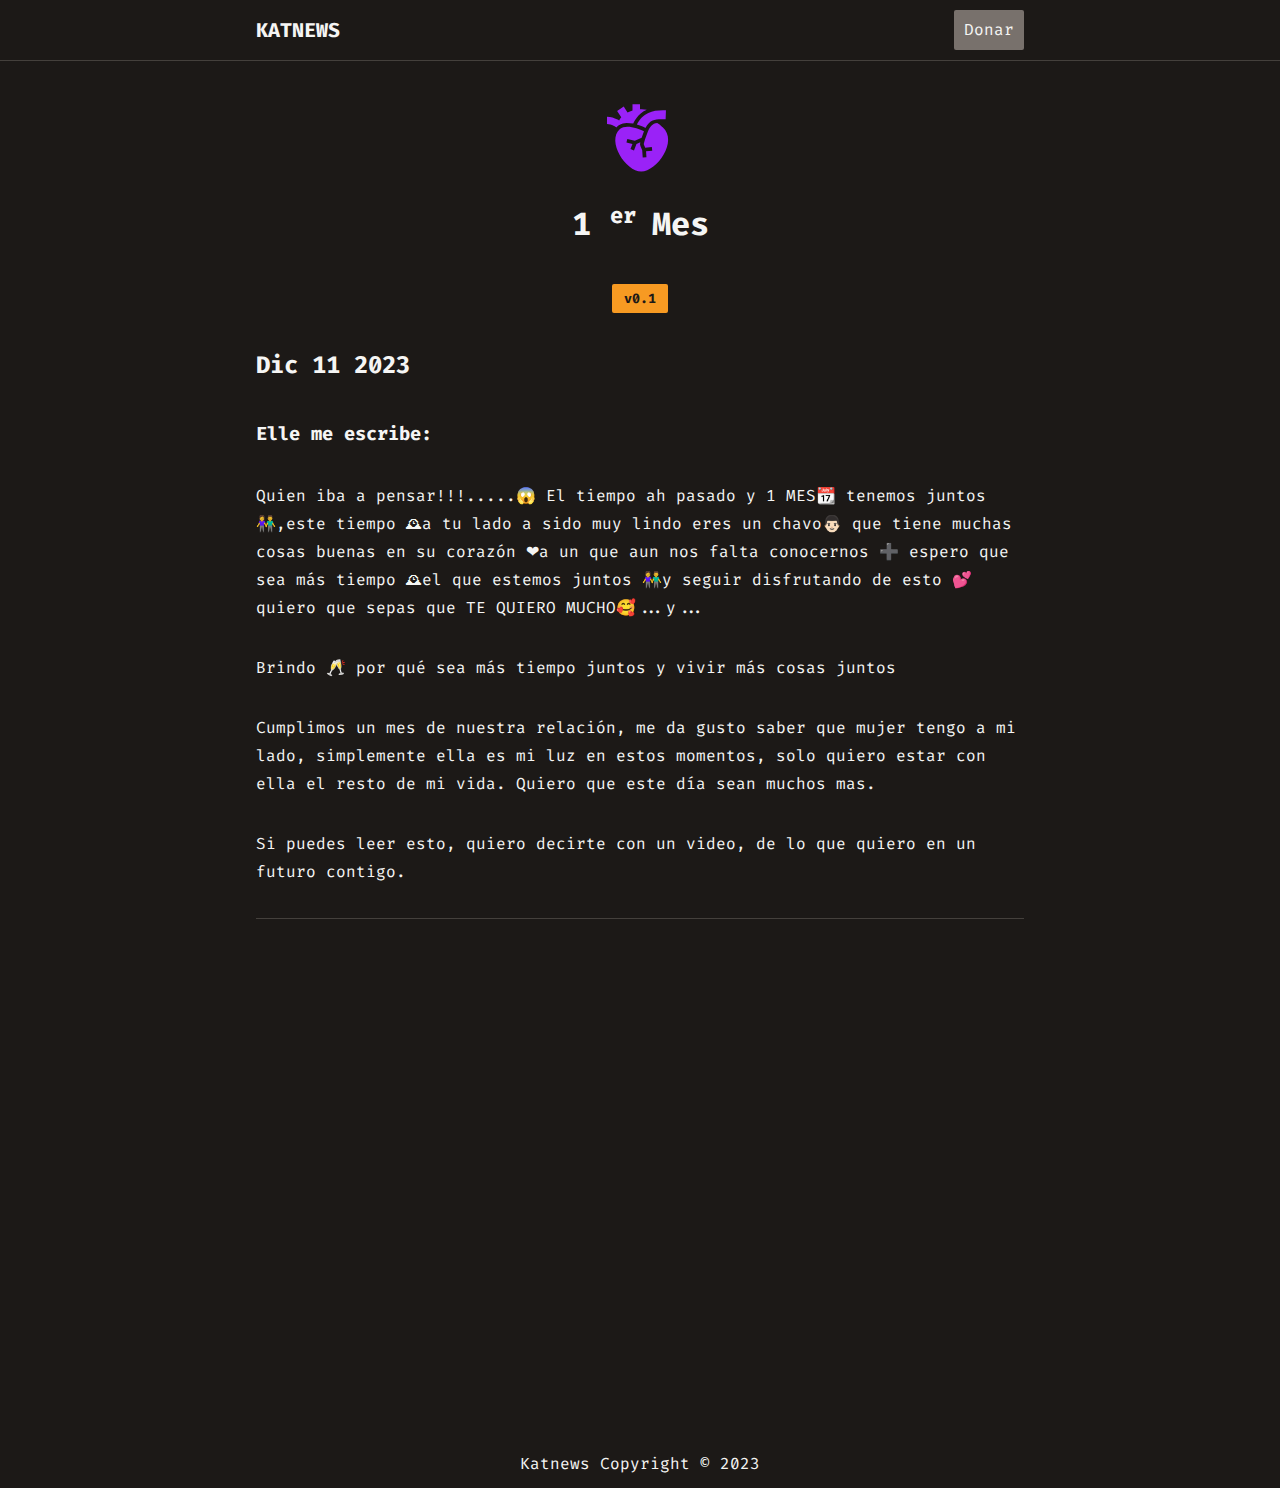
==== commit 779f35c8: "Nov 11 2023" ====
--- a/index.html
+++ b/index.html
@@ -4,38 +4,85 @@
     <meta charset="UTF-8" />
     <meta name="viewport" content="width=device-width, initial-scale=1.0" />
     <meta name="description" content="Un blog lleno de amor" />
-    <link rel="stylesheet" href="css/all.min.css" />
     <link rel="stylesheet" href="css/styles.css" />
-    <link rel="stylesheet" href="css/animation.css" />
-    <title>🐈 Katnews / Inicio</title>
+    <title>😺 Katnews / Inicio</title>
   </head>
   <body>
-    <!-- HOME -->
-    <div class="home">
-      <!-- HEADER -->
-      <header class="header">
-        <a class="header__logo" href="./">
-          <i class="fa-solid fa-cat"></i>
-          <span>Katnews</span>
-        </a>
-        <nav class="header__nav">
-          <a class="button" href="https://ko-fi.com/ferchitomenball">Donar</a>
-        </nav>
-      </header>
-      <!-- HOME PAGE -->
-      <main class="home__page">
-        <div class="home__hero">
-          <div class="heart"></div>
-          <h1>Un Diario de Amor</h1>
-          <a class="button" href="./docs.html">Leer Documentos</a>
+    <!-- HEADER -->
+    <header class="header">
+      <section class="container">
+        <div class="header__inner">
+          <a class="header__logo" href="./">katnews</a>
+          <nav class="header__nav">
+            <a
+              class="button"
+              href="https://ko-fi.com/ferchitomenball"
+              target="_blank"
+            >
+              Donar
+            </a>
+          </nav>
         </div>
-      </main>
-      <!-- FOOTER -->
-      <footer class="footer">
-        <small>Copyright &copy; 2023</small>
-      </footer>
-      <!-- SCRIPT -->
-      <script src="js/all.min.js"></script>
-    </div>
+      </section>
+    </header>
+    <!-- MAIN -->
+    <main>
+      <section class="container">
+        <section class="inner">
+          <img class="heart" src="assets/heart.svg" alt="Heart Image" />
+          <h1 class="inner__title">
+            <span>1</span>
+            <sup>
+              <small>er</small>
+            </sup>
+            <span>Mes</span>
+          </h1>
+          <small class="version">v0.1</small>
+        </section>
+        <article class="news">
+          <header>
+            <h2>
+              <time datetime="2023-12-11">Dic 11 2023</time>
+            </h2>
+          </header>
+          <section>
+            <h3>Elle me escribe:</h3>
+            <p>
+              Quien iba a pensar!!!.....😱 El tiempo ah pasado y 1 MES📆 tenemos
+              juntos👫,este tiempo 🕰a tu lado a sido muy lindo eres un chavo👨🏻
+              que tiene muchas cosas buenas en su corazón ❤a un que aun nos
+              falta conocernos ➕ espero que sea más tiempo 🕰el que estemos
+              juntos 👫y seguir disfrutando de esto 💕 quiero que sepas que TE
+              QUIERO MUCHO🥰...y...
+            </p>
+            <p>
+              Brindo 🥂 por qué sea más tiempo juntos y vivir más cosas juntos
+            </p>
+            <p>
+              Cumplimos un mes de nuestra relación, me da gusto saber que mujer
+              tengo a mi lado, simplemente ella es mi luz en estos momentos,
+              solo quiero estar con ella el resto de mi vida. Quiero que este
+              día sean muchos mas.
+            </p>
+            <p>
+              Si puedes leer esto, quiero decirte con un video, de lo que quiero
+              en un futuro contigo.
+            </p>
+          </section>
+        </article>
+        <iframe
+          class="video"
+          src="https://www.youtube.com/embed/Tz4w4Y6nrPA"
+          title="Los votos del cadaver de la novia ~"
+          frameborder="0"
+          allow="accelerometer; autoplay; clipboard-write; encrypted-media; gyroscope; picture-in-picture; web-share"
+          allowfullscreen
+        ></iframe>
+      </section>
+    </main>
+    <footer class="footer">
+      <span>Katnews Copyright &copy; 2023</span>
+    </footer>
+    <script src="js/all.min.js"></script>
   </body>
 </html>
--- a/css/styles.css
+++ b/css/styles.css
@@ -1,4 +1,6 @@
 @import url("https://fonts.googleapis.com/css2?family=Fira+Code:wght@400;700&display=swap");
+@import url("all.min.css");
+@import url("animation.css");
 
 *,
 *::before,
@@ -7,7 +9,7 @@
   padding: 0;
   box-sizing: border-box;
   text-size-adjust: 100%;
-  line-height: 1.5;
+  line-height: 1.75;
 }
 
 :root {
@@ -22,36 +24,31 @@
   --base-800: #292524;
   --base-900: #1c1917;
   --base-950: #0c0a09;
+  --color-100: #227ff7;
+  --color-200: #f79a22;
 }
 
 :root {
   --bg-body: var(--base-900);
   --text-body: var(--base-100);
+  --text-black: var(--base-900);
   --bg-color-header: var(--base-900);
   --border-color: var(--base-700);
+  --border-color-info: var(--color-100);
   --text-color: var(--base-100);
   --button-bg: var(--base-500);
   --button-text: var(--base-100);
   --button-hover: var(--base-600);
   --button-active: var(--base-700);
   --article-bg: var(--base-950);
+  --alert-color: var(--color-200);
 }
 
 :root {
   --weight-400: 400;
   --weight-700: 700;
-  --radius: 0.5rem;
+  --radius: 2px;
 }
-
-:root {
-  --heart: #ff4745;
-}
-
-/* 
-:root {
-  --heart: #6b21a8;
-}
- */
 
 body {
   font-family: "Fira Code", monospace;
@@ -62,24 +59,29 @@
 }
 
 /* BASE */
+h1,
+h2,
+h3,
+p {
+  margin-bottom: 32px;
+}
 
 h1,
 h2,
 h3,
-p {
-  margin: 10px 0;
+h4,
+h5,
+h6 {
+  font-weight: --weight-700;
 }
 
 .button {
   text-decoration: none;
+  display: inline-block;
   cursor: pointer;
-  display: flex;
-  align-items: center;
-  justify-content: center;
-  height: 32px;
-  padding: 0 18px;
+  padding: 6px 10px;
+  color: var(--button-text);
   background-color: var(--button-bg);
-  color: var(--button-text);
   border-radius: var(--radius);
   transition: hover 0.3 ease;
 }
@@ -92,29 +94,20 @@
   background-color: var(--button-active);
 }
 
-/* HOME */
-
-.home {
-  display: flex;
-  flex-direction: column;
-  min-height: 100vh;
+.video {
+  width: 100%;
+  height: 180px;
 }
 
-.home__page {
-  flex: 1;
-  display: flex;
-  align-items: center;
-  justify-content: center;
-}
-
-.home__hero {
-  display: flex;
-  align-items: center;
-  flex-direction: column;
+.version {
+  background-color: var(--alert-color);
+  color: var(--text-black);
+  font-weight: var(--weight-700);
+  padding: 6px 12px;
+  border-radius: var(--radius);
 }
 
 /* CONTAINER */
-
 .container {
   width: 90%;
   max-width: 768px;
@@ -122,53 +115,52 @@
 }
 
 /* HEADER */
-
 .header {
   background-color: var(--bg-color-header);
   border-bottom: thin solid var(--border-color);
+  padding: 10px 0;
+}
+
+.header__inner {
   display: flex;
   align-items: center;
   justify-content: space-between;
-  padding: 10px 5%;
 }
 
 .header__logo {
   text-decoration: none;
   color: var(--text-color);
   font-weight: var(--weight-700);
+  text-transform: uppercase;
   font-size: 20px;
 }
 
-/* ARTICLE */
-
-.container__section {
-  padding: 15px 0;
+/* INNER */
+.inner {
+  margin-top: 32px;
+  margin-bottom: 32px;
+  text-align: center;
 }
 
-.container__article {
-  background-color: var(--article-bg);
-  border: thin solid var(--border-color);
-  border-radius: var(--radius);
-  margin-bottom: 10px;
+.inner__title {
+  font-size: 32px;
 }
 
-.container__article > header,
-section,
-footer {
-  padding: 10px 20px;
-}
-
-.container__line {
-  border: thin solid var(--border-color);
-}
-
-.container__video {
-  width: 100%;
+/* NEWS */
+.news {
+  border-bottom: 1px solid var(--border-color);
+  margin-bottom: 32px;
 }
 
 /* FOOTER */
-
 .footer {
   text-align: center;
-  padding: 20px 0;
+  padding: 10px 0;
 }
+
+/* MEDIA */
+@media (min-width: 768px) {
+  .video {
+    height: 480px;
+  }
+}
